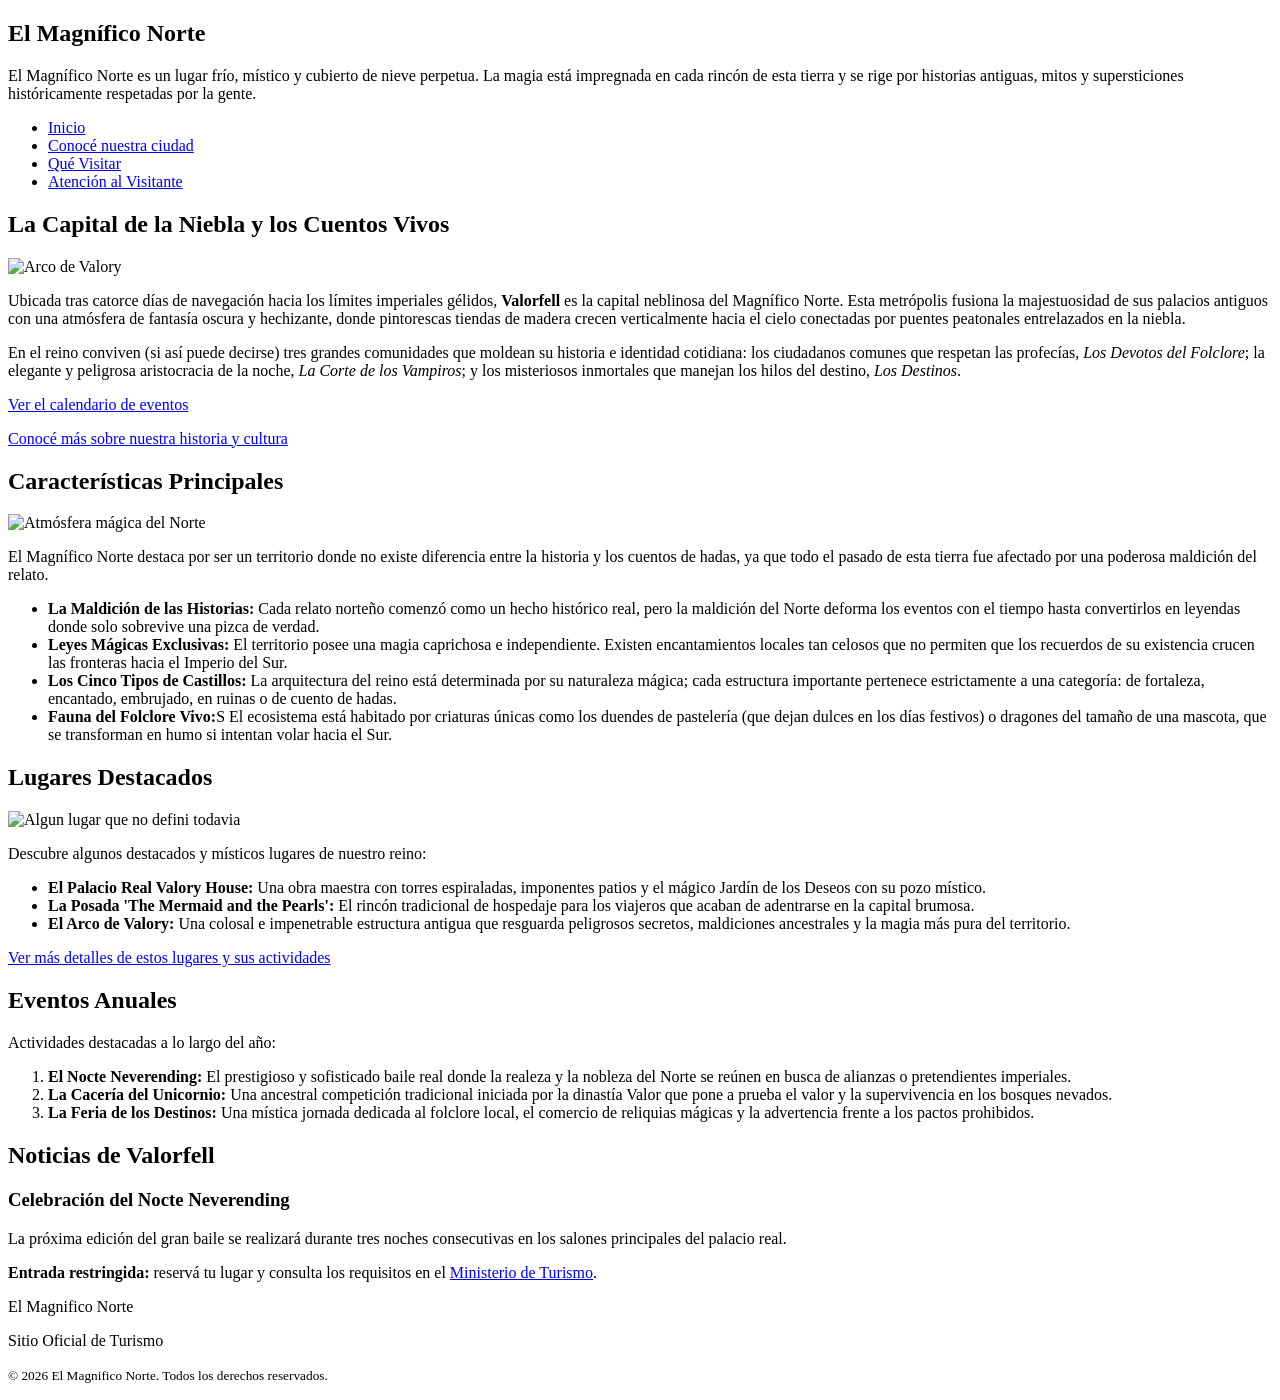
==== index.html @ 6423a3e7 "ciudad avanzado." ====
<!DOCTYPE html>
<html lang="es">
<head>
    <meta charset="UTF-8">
    <meta name="viewport" content="width=device-width, initial-scale=1.0">
    <title>El Magnífico Norte</title>

    <link rel="stylesheet" href="CSS/estilo.css">
</head>
<body>
    <header>    
        <nav class="menu">
        <div class="logo">
            <h1>El Magnífico Norte</h1>
            <p>El Magnífico Norte es un lugar frío, místico y cubierto de nieve perpetua. La magia está impregnada en cada rincón de esta tierra y se rige por historias antiguas, mitos y supersticiones históricamente respetadas por la gente.</p>
        </div>
            <ul class="navegacion">
                <li><a href="index.html">Inicio</a></li>
                <li><a href="ciudad.html">Conocé nuestra ciudad</a></li>
                <li><a href="lugares.html">Qué Visitar</a></li>
                <li><a href="contacto.html">Atención al Visitante</a></li>
            </ul>
        </nav>
    </header>
    <main>

        <section id="presentacion">
            <h2>La Capital de la Niebla y los Cuentos Vivos</h2>
            <img src="https://picsum.photos/350/200" alt="Arco de Valory" width="350">
            <p>Ubicada tras catorce días de navegación hacia los límites imperiales gélidos, <strong>Valorfell</strong> es la capital neblinosa del Magnífico Norte. Esta metrópolis fusiona la majestuosidad de sus palacios antiguos con una atmósfera de fantasía oscura y hechizante, donde pintorescas tiendas de madera crecen verticalmente hacia el cielo conectadas por puentes peatonales entrelazados en la niebla.</p>
            <p>En el reino conviven (si así puede decirse) tres grandes comunidades que moldean su historia e identidad cotidiana: los ciudadanos comunes que respetan las profecías, <em>Los Devotos del Folclore</em>; la elegante y peligrosa aristocracia de la noche, <em>La Corte de los Vampiros</em>; y los misteriosos inmortales que manejan los hilos del destino, <em>Los Destinos</em>.</p>
            <p><a href="#eventos">Ver el calendario de eventos</a></p>
            <p><a href="ciudad.html">Conocé más sobre nuestra historia y cultura</a></p>
        </section>

        <section id="caracteristicas">
            <h2>Características Principales</h2>
            <img src="https://picsum.photos/350/200" alt="Atmósfera mágica del Norte" width="350">
            <p>El Magnífico Norte destaca por ser un territorio donde no existe diferencia entre la historia y los cuentos de hadas, ya que todo el pasado de esta tierra fue afectado por una poderosa maldición del relato.</p>
            <ul>
                <li><strong>La Maldición de las Historias:</strong> Cada relato norteño comenzó como un hecho histórico real, pero la maldición del Norte deforma los eventos con el tiempo hasta convertirlos en leyendas donde solo sobrevive una pizca de verdad.</li>
                <li><strong>Leyes Mágicas Exclusivas:</strong> El territorio posee una magia caprichosa e independiente. Existen encantamientos locales tan celosos que no permiten que los recuerdos de su existencia crucen las fronteras hacia el Imperio del Sur.</li>
                <li><strong>Los Cinco Tipos de Castillos:</strong> La arquitectura del reino está determinada por su naturaleza mágica; cada estructura importante pertenece estrictamente a una categoría: de fortaleza, encantado, embrujado, en ruinas o de cuento de hadas.</li>
                <li><strong>Fauna del Folclore Vivo:</strong>S El ecosistema está habitado por criaturas únicas como los duendes de pastelería (que dejan dulces en los días festivos) o dragones del tamaño de una mascota, que se transforman en humo si intentan volar hacia el Sur.</li>
            </ul>
        </section>

        <section id="lugares">
            <h2>Lugares Destacados</h2>
            <img src="https://picsum.photos/350/200" alt="Algun lugar que no defini todavia" width="350">
            <p>Descubre algunos destacados y místicos lugares de nuestro reino:</p>
            <ul>
                <li><strong>El Palacio Real Valory House:</strong> Una obra maestra con torres espiraladas, imponentes patios y el mágico Jardín de los Deseos con su pozo místico.</li>
                <li><strong>La Posada 'The Mermaid and the Pearls':</strong> El rincón tradicional de hospedaje para los viajeros que acaban de adentrarse en la capital brumosa.</li>
                <li><strong>El Arco de Valory:</strong> Una colosal e impenetrable estructura antigua que resguarda peligrosos secretos, maldiciones ancestrales y la magia más pura del territorio.</li>
            </ul>
            <p><a href="lugares.html">Ver más detalles de estos lugares y sus actividades</a></p>
        </section>
        
        <section id="eventos">
            <h2>Eventos Anuales</h2>
            <p>Actividades destacadas a lo largo del año:</p>
            <ol>
                <li><strong>El Nocte Neverending:</strong> El prestigioso y sofisticado baile real donde la realeza y la nobleza del Norte se reúnen en busca de alianzas o pretendientes imperiales.</li>
                <li><strong>La Cacería del Unicornio:</strong> Una ancestral competición tradicional iniciada por la dinastía Valor que pone a prueba el valor y la supervivencia en los bosques nevados.</li>
                <li><strong>La Feria de los Destinos:</strong> Una mística jornada dedicada al folclore local, el comercio de reliquias mágicas y la advertencia frente a los pactos prohibidos.</li>
            </ol>
        </section>
        <aside id="novedades">
            <h2>Noticias de Valorfell</h2>
            <article>
                <h3>Celebración del Nocte Neverending</h3>
                <p>La próxima edición del gran baile se realizará durante tres noches consecutivas en los salones principales del palacio real.</p>
                <p><strong>Entrada restringida:</strong> reservá tu lugar y consulta los requisitos en el <a href="contacto.html">Ministerio de Turismo</a>.</p>
            </article>
        </aside>
    </main>

<footer class="sitio-footer">
    <div class="footer-content">
        <p class="footer-ciudad">El Magnifico Norte</p>
        <p class="footer-oficial">Sitio Oficial de Turismo</p>
    </div>
    <div class="footer-boton">
        <p><small>&copy; 2026 El Magnifico Norte. Todos los derechos reservados.</small></p>
    </div>
</footer>
</body>
</html>
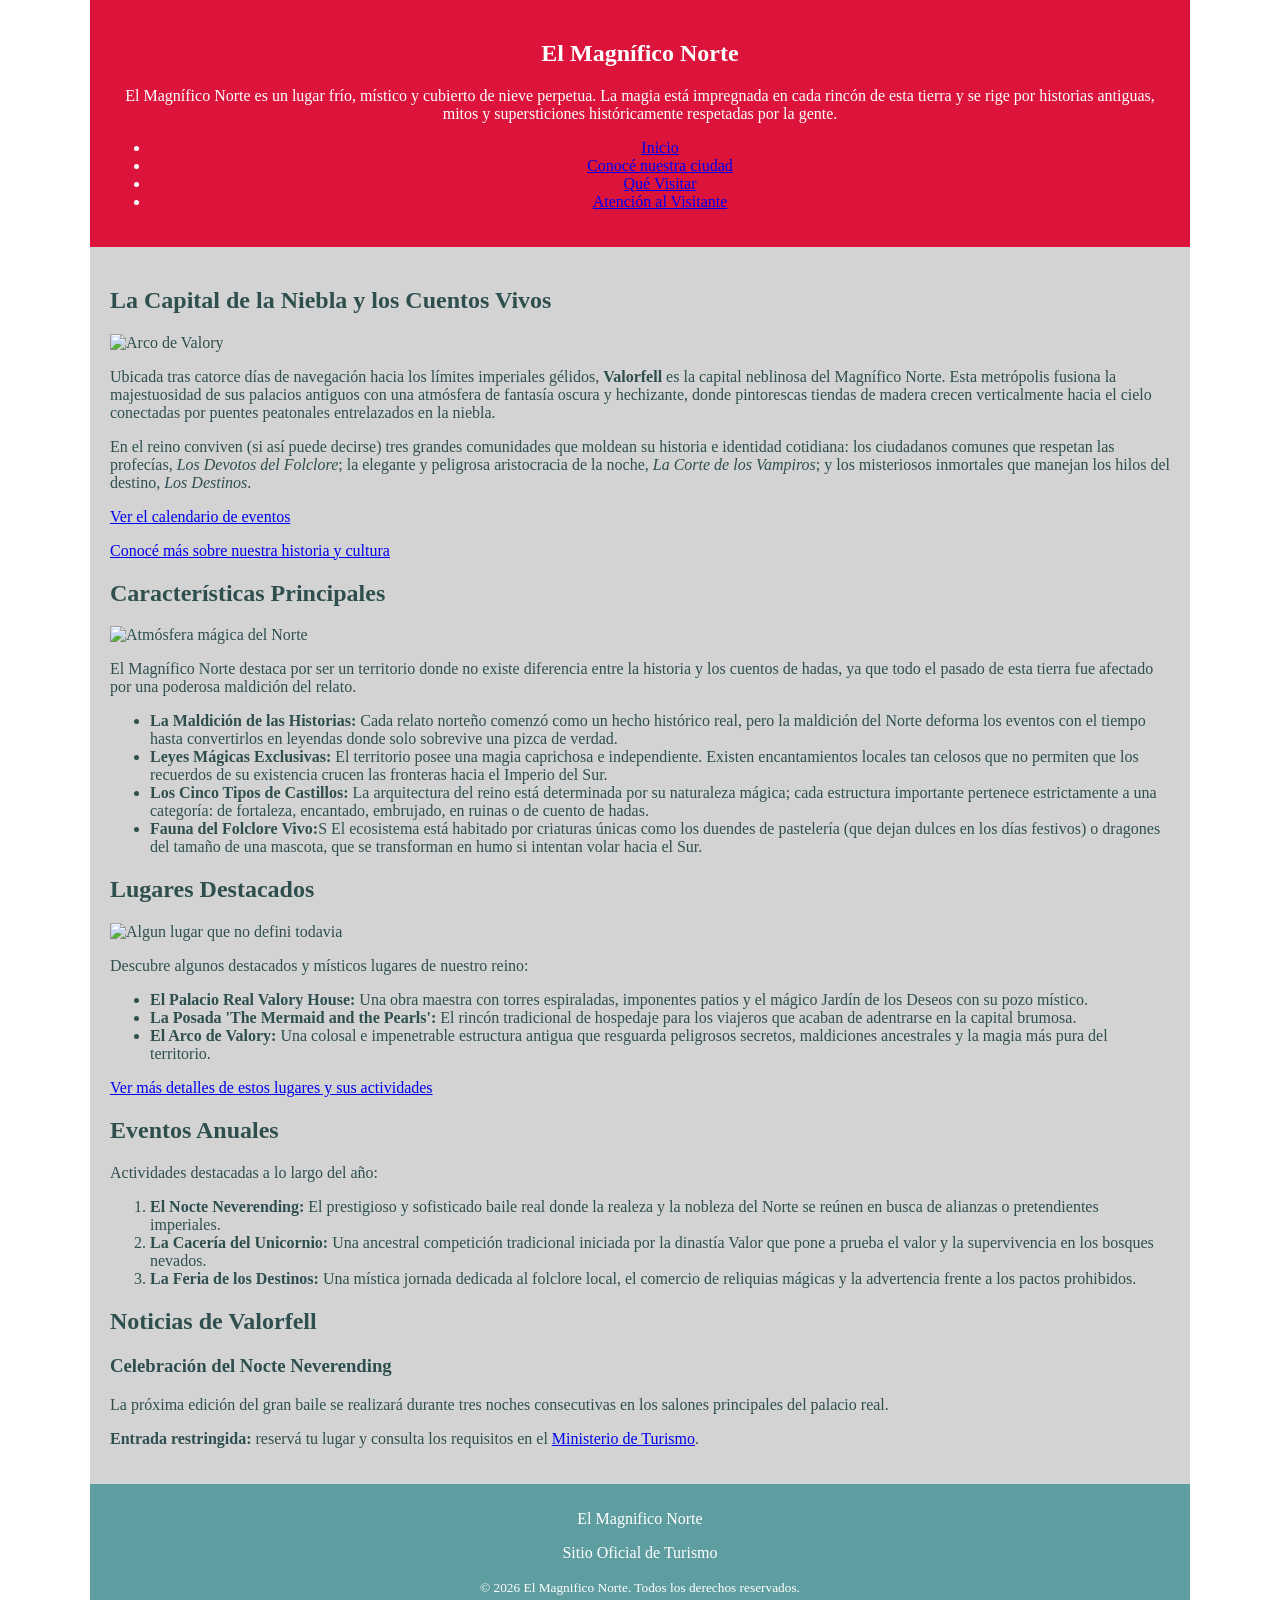
==== commit d79a072f: "avances css." ====
--- a/index.html
+++ b/index.html
@@ -6,6 +6,9 @@
     <title>El Magnífico Norte</title>
 
     <link rel="stylesheet" href="CSS/estilo.css">
+    <link rel="preconnect" href="https://fonts.googleapis.com">
+    <link rel="preconnect" href="https://fonts.gstatic.com" crossorigin>
+    <link href="https://fonts.googleapis.com/css2?family=Libre+Caslon+Condensed:ital,wght@0,400..700;1,400..700&display=swap" rel="stylesheet">
 </head>
 <body>
     <header>    
--- a/CSS/estilo.css
+++ b/CSS/estilo.css
@@ -0,0 +1,34 @@
+:root {
+    --color-primario: crimson;
+    --color-secundario: cadetblue;
+    --color-terciario: darkslategray;
+    --color-fondo: lightgray;
+    --fuente-principal: 'Libre Caslon Condensed', serif;
+}
+
+body {
+    font-family: var(--fuente-principal);
+    font-size: 16px;
+    max-width: 1100px; 
+    margin: 0 auto;
+}
+
+header {
+    background-color: var(--color-primario);
+    color: white;
+    padding: 20px;
+    text-align: center;
+}
+
+main {
+    background-color: var(--color-fondo);
+    color: var(--color-terciario);
+    padding: 20px;
+}
+
+footer {
+    background-color: var(--color-secundario);
+    color: white;
+    padding: 10px;
+    text-align: center;
+}
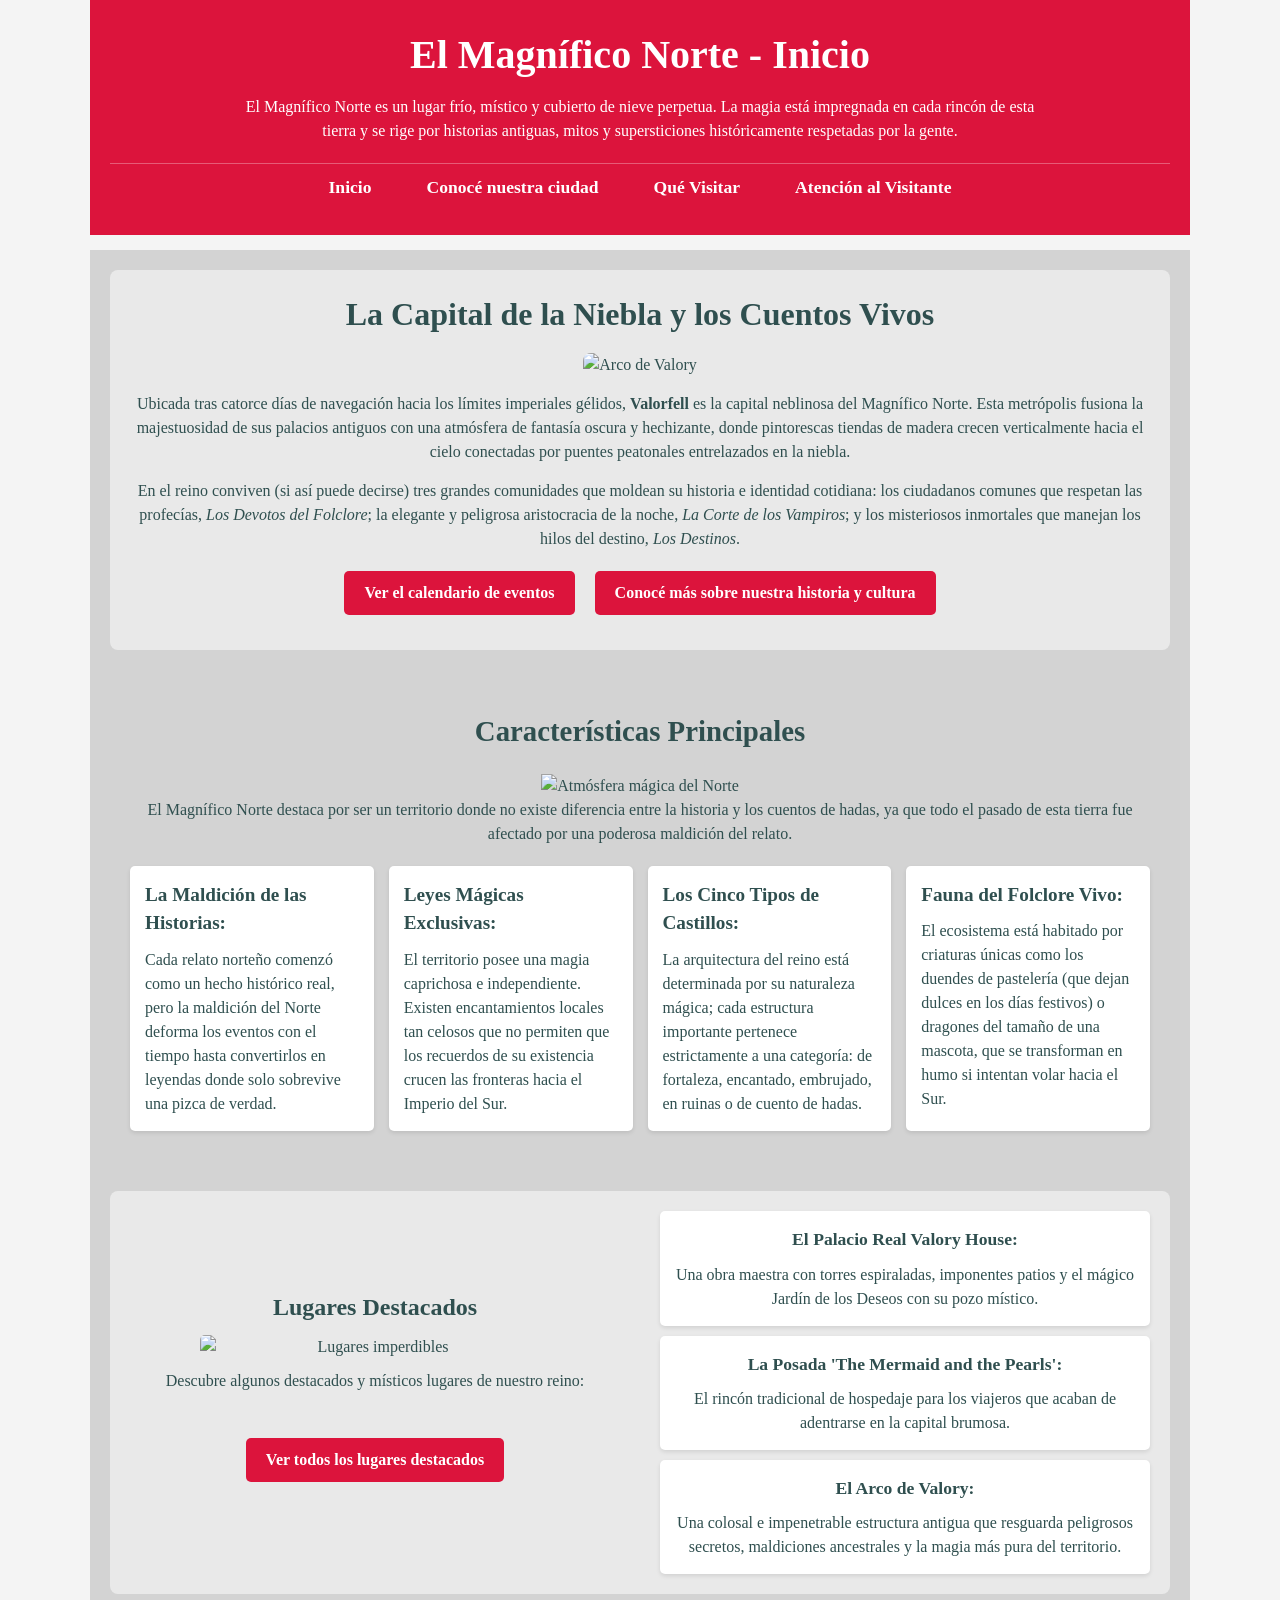
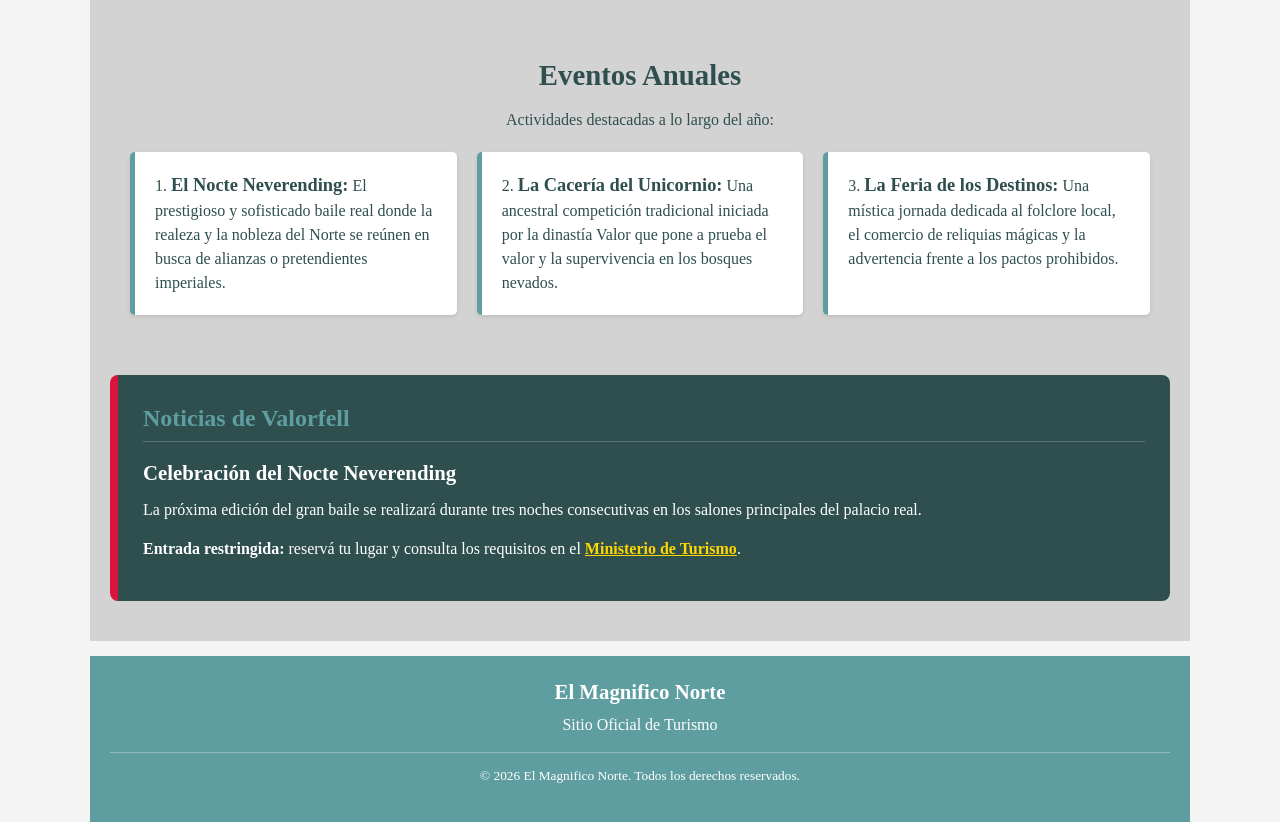
==== commit 72c11003: "css casi completo aparte del pulido del estilos.css como tal, hubo ligeras modificaciones a los html" ====
--- a/index.html
+++ b/index.html
@@ -13,10 +13,10 @@
 <body>
     <header>    
         <nav class="menu">
-        <div class="logo">
-            <h1>El Magnífico Norte</h1>
-            <p>El Magnífico Norte es un lugar frío, místico y cubierto de nieve perpetua. La magia está impregnada en cada rincón de esta tierra y se rige por historias antiguas, mitos y supersticiones históricamente respetadas por la gente.</p>
-        </div>
+            <div class="logo">
+                <h1>El Magnífico Norte - Inicio</h1>
+                <p>El Magnífico Norte es un lugar frío, místico y cubierto de nieve perpetua. La magia está impregnada en cada rincón de esta tierra y se rige por historias antiguas, mitos y supersticiones históricamente respetadas por la gente.</p>
+            </div>
             <ul class="navegacion">
                 <li><a href="index.html">Inicio</a></li>
                 <li><a href="ciudad.html">Conocé nuestra ciudad</a></li>
@@ -26,49 +26,57 @@
         </nav>
     </header>
     <main>
+        <div class="secciones">
+            <section id="presentacion">
+                <h2>La Capital de la Niebla y los Cuentos Vivos</h2>
+                <img src="https://picsum.photos/350/200" alt="Arco de Valory" width="350">
+                <p>Ubicada tras catorce días de navegación hacia los límites imperiales gélidos, <strong>Valorfell</strong> es la capital neblinosa del Magnífico Norte. Esta metrópolis fusiona la majestuosidad de sus palacios antiguos con una atmósfera de fantasía oscura y hechizante, donde pintorescas tiendas de madera crecen verticalmente hacia el cielo conectadas por puentes peatonales entrelazados en la niebla.</p>
+                <p>En el reino conviven (si así puede decirse) tres grandes comunidades que moldean su historia e identidad cotidiana: los ciudadanos comunes que respetan las profecías, <em>Los Devotos del Folclore</em>; la elegante y peligrosa aristocracia de la noche, <em>La Corte de los Vampiros</em>; y los misteriosos inmortales que manejan los hilos del destino, <em>Los Destinos</em>.</p>
+                <div class="botones">
+                    <p><a href="#eventos" class="boton">Ver el calendario de eventos</a></p>
+                    <p><a href="ciudad.html" class="boton">Conocé más sobre nuestra historia y cultura</a></p>
+                </div>
+            </section>
 
-        <section id="presentacion">
-            <h2>La Capital de la Niebla y los Cuentos Vivos</h2>
-            <img src="https://picsum.photos/350/200" alt="Arco de Valory" width="350">
-            <p>Ubicada tras catorce días de navegación hacia los límites imperiales gélidos, <strong>Valorfell</strong> es la capital neblinosa del Magnífico Norte. Esta metrópolis fusiona la majestuosidad de sus palacios antiguos con una atmósfera de fantasía oscura y hechizante, donde pintorescas tiendas de madera crecen verticalmente hacia el cielo conectadas por puentes peatonales entrelazados en la niebla.</p>
-            <p>En el reino conviven (si así puede decirse) tres grandes comunidades que moldean su historia e identidad cotidiana: los ciudadanos comunes que respetan las profecías, <em>Los Devotos del Folclore</em>; la elegante y peligrosa aristocracia de la noche, <em>La Corte de los Vampiros</em>; y los misteriosos inmortales que manejan los hilos del destino, <em>Los Destinos</em>.</p>
-            <p><a href="#eventos">Ver el calendario de eventos</a></p>
-            <p><a href="ciudad.html">Conocé más sobre nuestra historia y cultura</a></p>
-        </section>
+            <section id="caracteristicas">
+                <h2>Características Principales</h2>
+                <img src="https://picsum.photos/350/200" alt="Atmósfera mágica del Norte" width="350">
+                <p>El Magnífico Norte destaca por ser un territorio donde no existe diferencia entre la historia y los cuentos de hadas, ya que todo el pasado de esta tierra fue afectado por una poderosa maldición del relato.</p>
+                <ul class="caracteristicas-lista">
+                    <li><strong>La Maldición de las Historias:</strong> Cada relato norteño comenzó como un hecho histórico real, pero la maldición del Norte deforma los eventos con el tiempo hasta convertirlos en leyendas donde solo sobrevive una pizca de verdad.</li>
+                    <li><strong>Leyes Mágicas Exclusivas:</strong> El territorio posee una magia caprichosa e independiente. Existen encantamientos locales tan celosos que no permiten que los recuerdos de su existencia crucen las fronteras hacia el Imperio del Sur.</li>
+                    <li><strong>Los Cinco Tipos de Castillos:</strong> La arquitectura del reino está determinada por su naturaleza mágica; cada estructura importante pertenece estrictamente a una categoría: de fortaleza, encantado, embrujado, en ruinas o de cuento de hadas.</li>
+                    <li><strong>Fauna del Folclore Vivo:</strong> El ecosistema está habitado por criaturas únicas como los duendes de pastelería (que dejan dulces en los días festivos) o dragones del tamaño de una mascota, que se transforman en humo si intentan volar hacia el Sur.</li>
+                </ul>
+            </section>
 
-        <section id="caracteristicas">
-            <h2>Características Principales</h2>
-            <img src="https://picsum.photos/350/200" alt="Atmósfera mágica del Norte" width="350">
-            <p>El Magnífico Norte destaca por ser un territorio donde no existe diferencia entre la historia y los cuentos de hadas, ya que todo el pasado de esta tierra fue afectado por una poderosa maldición del relato.</p>
-            <ul>
-                <li><strong>La Maldición de las Historias:</strong> Cada relato norteño comenzó como un hecho histórico real, pero la maldición del Norte deforma los eventos con el tiempo hasta convertirlos en leyendas donde solo sobrevive una pizca de verdad.</li>
-                <li><strong>Leyes Mágicas Exclusivas:</strong> El territorio posee una magia caprichosa e independiente. Existen encantamientos locales tan celosos que no permiten que los recuerdos de su existencia crucen las fronteras hacia el Imperio del Sur.</li>
-                <li><strong>Los Cinco Tipos de Castillos:</strong> La arquitectura del reino está determinada por su naturaleza mágica; cada estructura importante pertenece estrictamente a una categoría: de fortaleza, encantado, embrujado, en ruinas o de cuento de hadas.</li>
-                <li><strong>Fauna del Folclore Vivo:</strong>S El ecosistema está habitado por criaturas únicas como los duendes de pastelería (que dejan dulces en los días festivos) o dragones del tamaño de una mascota, que se transforman en humo si intentan volar hacia el Sur.</li>
-            </ul>
-        </section>
+            <section id="lugares">
+                <div class="lugares-info">
+                    <h2>Lugares Destacados</h2>
+                    <img src="https://picsum.photos/350/200" alt="Lugares imperdibles" width="350">
+                    <p>Descubre algunos destacados y místicos lugares de nuestro reino:</p>
+                    <div class="botones">
+                        <p><a href="lugares.html" class="boton">Ver todos los lugares destacados</a></p>
+                    </div>
+                </div>
+                <ul class="lugares-lista">
+                    <li><strong>El Palacio Real Valory House:</strong> Una obra maestra con torres espiraladas, imponentes patios y el mágico Jardín de los Deseos con su pozo místico.</li>
+                    <li><strong>La Posada 'The Mermaid and the Pearls':</strong> El rincón tradicional de hospedaje para los viajeros que acaban de adentrarse en la capital brumosa.</li>
+                    <li><strong>El Arco de Valory:</strong> Una colosal e impenetrable estructura antigua que resguarda peligrosos secretos, maldiciones ancestrales y la magia más pura del territorio.</li>
+                </ul>
+            </section>
+            
+            <section id="eventos">
+                <h2>Eventos Anuales</h2>
+                <p>Actividades destacadas a lo largo del año:</p>
+                <ol>
+                    <li><strong>El Nocte Neverending:</strong> El prestigioso y sofisticado baile real donde la realeza y la nobleza del Norte se reúnen en busca de alianzas o pretendientes imperiales.</li>
+                    <li><strong>La Cacería del Unicornio:</strong> Una ancestral competición tradicional iniciada por la dinastía Valor que pone a prueba el valor y la supervivencia en los bosques nevados.</li>
+                    <li><strong>La Feria de los Destinos:</strong> Una mística jornada dedicada al folclore local, el comercio de reliquias mágicas y la advertencia frente a los pactos prohibidos.</li>
+                </ol>
+            </section>
+        </div>
 
-        <section id="lugares">
-            <h2>Lugares Destacados</h2>
-            <img src="https://picsum.photos/350/200" alt="Algun lugar que no defini todavia" width="350">
-            <p>Descubre algunos destacados y místicos lugares de nuestro reino:</p>
-            <ul>
-                <li><strong>El Palacio Real Valory House:</strong> Una obra maestra con torres espiraladas, imponentes patios y el mágico Jardín de los Deseos con su pozo místico.</li>
-                <li><strong>La Posada 'The Mermaid and the Pearls':</strong> El rincón tradicional de hospedaje para los viajeros que acaban de adentrarse en la capital brumosa.</li>
-                <li><strong>El Arco de Valory:</strong> Una colosal e impenetrable estructura antigua que resguarda peligrosos secretos, maldiciones ancestrales y la magia más pura del territorio.</li>
-            </ul>
-            <p><a href="lugares.html">Ver más detalles de estos lugares y sus actividades</a></p>
-        </section>
-        
-        <section id="eventos">
-            <h2>Eventos Anuales</h2>
-            <p>Actividades destacadas a lo largo del año:</p>
-            <ol>
-                <li><strong>El Nocte Neverending:</strong> El prestigioso y sofisticado baile real donde la realeza y la nobleza del Norte se reúnen en busca de alianzas o pretendientes imperiales.</li>
-                <li><strong>La Cacería del Unicornio:</strong> Una ancestral competición tradicional iniciada por la dinastía Valor que pone a prueba el valor y la supervivencia en los bosques nevados.</li>
-                <li><strong>La Feria de los Destinos:</strong> Una mística jornada dedicada al folclore local, el comercio de reliquias mágicas y la advertencia frente a los pactos prohibidos.</li>
-            </ol>
-        </section>
         <aside id="novedades">
             <h2>Noticias de Valorfell</h2>
             <article>
@@ -79,14 +87,14 @@
         </aside>
     </main>
 
-<footer class="sitio-footer">
-    <div class="footer-content">
-        <p class="footer-ciudad">El Magnifico Norte</p>
-        <p class="footer-oficial">Sitio Oficial de Turismo</p>
-    </div>
-    <div class="footer-boton">
-        <p><small>&copy; 2026 El Magnifico Norte. Todos los derechos reservados.</small></p>
-    </div>
-</footer>
+    <footer class="sitio-footer">
+        <div class="footer-content">
+            <p class="footer-ciudad">El Magnifico Norte</p>
+            <p class="footer-oficial">Sitio Oficial de Turismo</p>
+        </div>
+        <div class="footer-boton">
+            <p><small>&copy; 2026 El Magnifico Norte. Todos los derechos reservados.</small></p>
+        </div>
+    </footer>
 </body>
 </html>
--- a/CSS/estilo.css
+++ b/CSS/estilo.css
@@ -1,4 +1,12 @@
-:root {
+/*selector universal*/
+* {
+    box-sizing: border-box;
+    margin: 0;
+    padding: 0;
+}
+
+/*Variables basicas*/
+:root { 
     --color-primario: crimson;
     --color-secundario: cadetblue;
     --color-terciario: darkslategray;
@@ -6,29 +14,339 @@
     --fuente-principal: 'Libre Caslon Condensed', serif;
 }
 
+/*css generico para todo el body*/
 body {
     font-family: var(--fuente-principal);
     font-size: 16px;
     max-width: 1100px; 
     margin: 0 auto;
-}
-
+    line-height: 1.5;
+    background-color: #f4f4f4;
+}
+
+/*css generico para los párrafos y secciones*/
+p {
+    margin-bottom: 15px;
+}
+
+section {
+    margin-bottom: 40px;
+    padding: 20px;
+}
+
+/*css para el encabezado y lo del loguito*/
 header {
     background-color: var(--color-primario);
     color: white;
-    padding: 20px;
-    text-align: center;
-}
-
+    padding: 25px 20px;
+    margin-bottom: 15px;
+    text-align: center;
+}
+
+.logo h1 {
+    font-size: 2.5em;
+    margin-bottom: 10px;
+}
+
+.logo p {
+    max-width: 800px;
+    margin: 0 auto 20px auto;
+}
+
+/*css para la navegacion*/
+nav ul.navegacion {
+    list-style: none;
+    display: flex;
+    justify-content: center;
+    gap: 25px;
+    padding: 10px 0;
+    border-top: 1px solid rgba(255, 255, 255, 0.3);
+}
+
+nav a {
+    text-decoration: none;
+    color: white;
+    font-weight: bold;
+    font-size: 1.1em;
+    padding: 8px 15px;
+    border-radius: 5px;
+    transition: background-color 0.3s, color 0.3s;
+}
+
+nav a:hover {
+    background-color: white;
+    color: var(--color-primario);
+}
+
+/*css para el contenido principal*/
 main {
     background-color: var(--color-fondo);
     color: var(--color-terciario);
     padding: 20px;
 }
 
+/* Para los botones */
+.botones {
+    display: flex;
+    justify-content: center;
+    gap: 20px;
+    margin-top: 20px;
+}
+
+.boton {
+    display: inline-block;
+    background-color: var(--color-primario);
+    color: white;
+    padding: 10px 20px;
+    border-radius: 5px;
+    text-decoration: none;
+    font-weight: bold;
+    transition: background-color 0.3s;
+}
+
+.boton:hover {
+    background-color: darkred;
+}
+
+/*css presentacion e historia*/
+#presentacion, #historia {
+    text-align: center;
+    background-color: rgba(255, 255, 255, 0.5);
+    border-radius: 8px;
+}
+
+#presentacion h2, #historia h2 {
+    font-size: 2em;
+    margin-bottom: 15px;
+}
+
+#presentacion img {
+    border-radius: 8px;
+    margin-bottom: 15px;
+    max-width: 100%;
+    height: auto;
+}
+
+/*css caracteristicas y artículos internos */
+#caracteristicas, #barrios, #comunidad {
+    text-align: center;
+}
+
+#caracteristicas h2, #barrios h2, #comunidad h2 {
+    font-size: 1.8em;
+    margin-bottom: 20px;
+}
+
+#caracteristicas article, #barrios article, #comunidad article, .lugar {
+    background-color: white;
+    padding: 20px;
+    margin-bottom: 20px;
+    border-radius: 8px;
+    box-shadow: 0 2px 4px rgba(0, 0, 0, 0.1);
+    text-align: left;
+}
+
+#caracteristicas article img, #barrios article img, .lugar img {
+    border-radius: 5px;
+    margin-bottom: 15px;
+    max-width: 100%;
+    height: auto;
+    display: block;
+    margin-left: auto;
+    margin-right: auto;
+}
+
+.caracteristicas-lista {
+    list-style: none;
+    padding: 0;
+    display: grid;
+    grid-template-columns: repeat(auto-fit, minmax(220px, 1fr));
+    gap: 15px;
+    margin-top: 20px;
+    text-align: left;
+}
+
+.caracteristicas-lista li {
+    background-color: white;
+    padding: 15px;
+    border-radius: 5px;
+    box-shadow: 0 2px 4px rgba(0, 0, 0, 0.1);
+}
+
+.caracteristicas-lista li strong {
+    display: block;
+    margin-bottom: 10px;
+    color: var(--color-terciario);
+    font-size: 1.2em;
+}
+
+/*css lugares*/
+#lugares {
+    text-align: center;
+    align-items: center;
+    display: grid;
+    grid-template-columns: 1fr 1fr;
+    gap: 40px;
+    background-color: rgba(255, 255, 255, 0.5);
+    border-radius: 8px;
+}
+
+.lugares-info {
+    display: flex;
+    flex-direction: column;
+    gap: 10px;
+    align-items: center;
+}
+
+.lugares-info img {
+    max-width: 100%;
+    height: auto;
+    border-radius: 5px;
+}
+
+.lugares-lista {
+    list-style: none;
+    padding: 0;
+    display: flex;
+    flex-direction: column;
+    gap: 10px;
+}
+
+.lugares-lista li {
+    background-color: white;
+    padding: 15px;
+    border-radius: 5px;
+    box-shadow: 0 2px 4px rgba(0, 0, 0, 0.1);
+}
+
+.lugares-lista li strong {
+    display: block;
+    margin-bottom: 10px;
+    color: var(--color-terciario);
+    font-size: 1.1em;
+}
+
+/*css eventos*/
+#eventos {
+    text-align: center;
+}
+
+#eventos h2 {
+    font-size: 1.8em;
+    margin-bottom: 10px;
+}
+
+#eventos ol {
+    list-style-position: inside;
+    display: grid;
+    grid-template-columns: repeat(auto-fit, minmax(280px, 1fr));
+    gap: 20px;
+    margin-top: 20px;
+    text-align: left;
+}
+
+#eventos ol li {
+    background-color: white;
+    padding: 20px;
+    border-left: 5px solid var(--color-secundario);
+    border-radius: 5px;
+    box-shadow: 0 2px 4px rgba(0, 0, 0, 0.1);
+}
+
+#eventos ol li strong {
+    color: var(--color-terciario);
+    font-size: 1.15em;
+}
+
+/*css pasa los dl (se usan en ciudad)*/
+#datos-clave {
+    background-color: white;
+    padding: 20px;
+    border-radius: 8px;
+    box-shadow: 0 2px 4px rgba(0, 0, 0, 0.1);
+    margin-bottom: 40px;
+}
+
+#datos-clave dl {
+    display: grid;
+    grid-template-columns: max-content 1fr;
+    gap: 10px 20px;
+}
+
+#datos-clave dt {
+    font-weight: bold;
+    color: var(--color-primario);
+}
+
+#datos-clave dd {
+    margin: 0;
+}
+
+/*css para costumbres*/
+#costumbres ul {
+    background-color: white;
+    padding: 20px 40px;
+    border-radius: 8px;
+    box-shadow: 0 2px 4px rgba(0, 0, 0, 0.1);
+    text-align: left;
+}
+
+#costumbres li {
+    margin-bottom: 10px;
+}
+
+/*css para el aside de novedades*/
+#novedades {
+    background-color: var(--color-terciario);
+    color: white;
+    padding: 25px;
+    margin: 20px 0;
+    border-radius: 8px;
+    border-left: 8px solid var(--color-primario);
+}
+
+#novedades h2 {
+    color: var(--color-secundario);
+    margin-bottom: 15px;
+    border-bottom: 1px solid rgba(255, 255, 255, 0.2);
+    padding-bottom: 5px;
+}
+
+#novedades article h3 {
+    margin-bottom: 10px;
+    font-size: 1.3em;
+}
+
+#novedades a {
+    color: #ffd700;
+    font-weight: bold;
+    text-decoration: underline;
+}
+
+#novedades a:hover {
+    color: white;
+}
+
+/*css para el formulario y mapa de contacto*/
+/*tdv no lo hice*/
+
+/*css para el pie de página*/
 footer {
     background-color: var(--color-secundario);
     color: white;
-    padding: 10px;
-    text-align: center;
+    padding: 20px;
+    margin-top: 15px;
+    text-align: center;
+}
+
+.footer-ciudad {
+    font-size: 1.3em;
+    font-weight: bold;
+    margin-bottom: 5px;
+}
+
+.footer-boton {
+    margin-top: 10px;
+    padding-top: 10px;
+    border-top: 1px solid rgba(255, 255, 255, 0.3);
 }
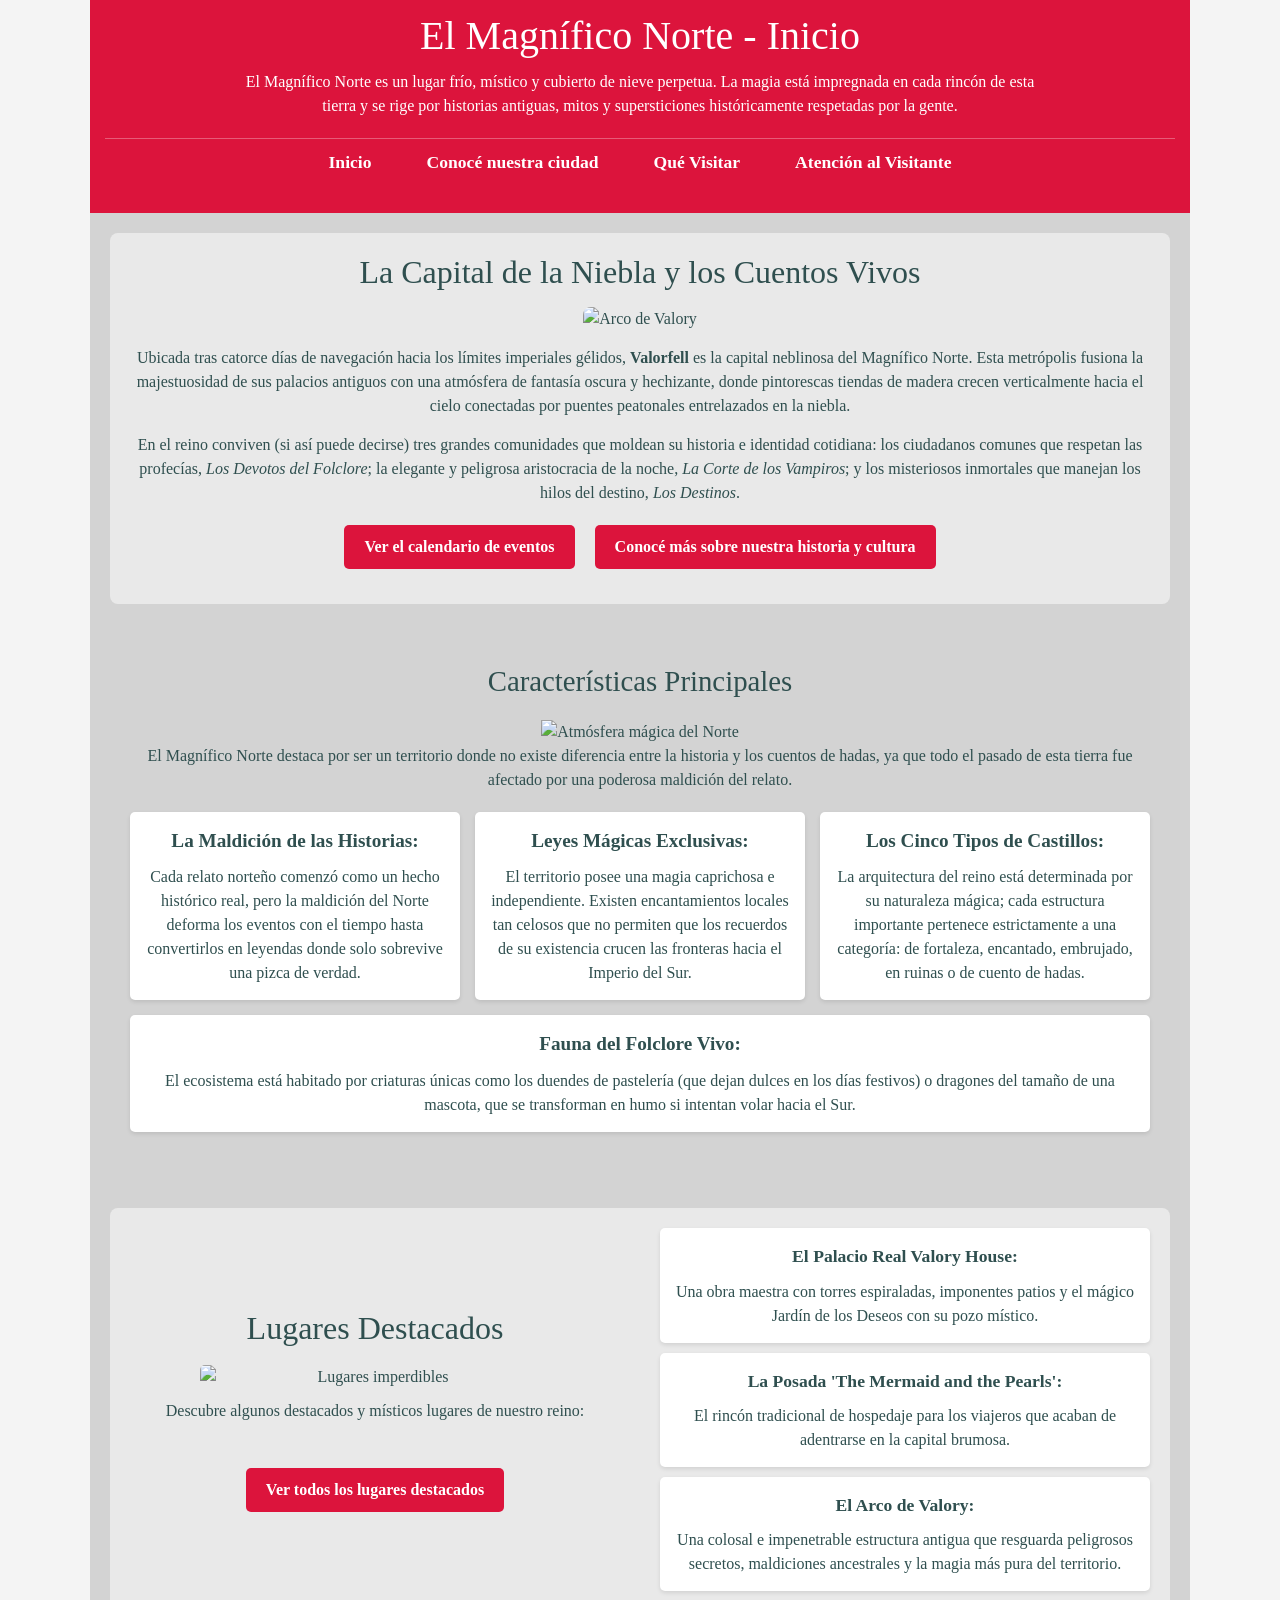
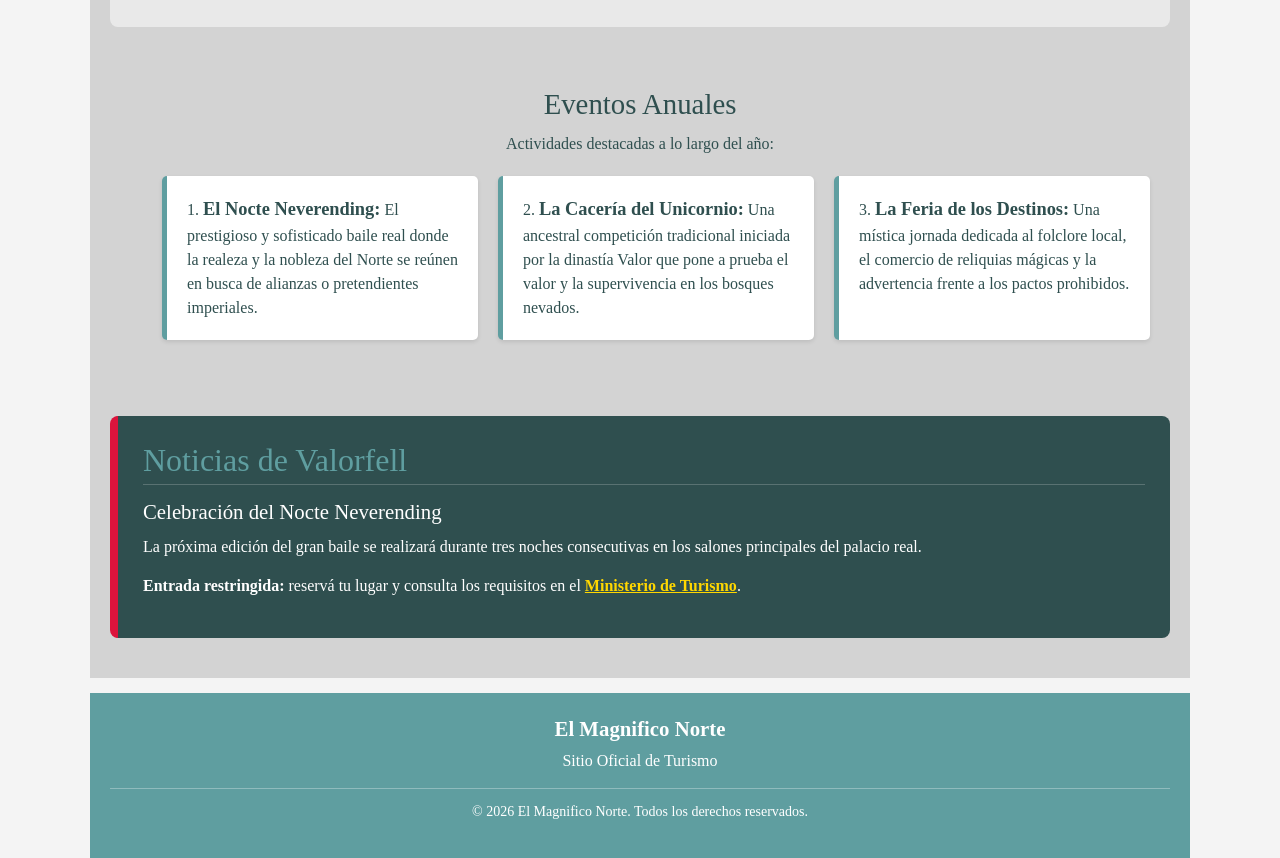
==== commit 161ae22e: "conexion con bootstrap y modificacion del css avanzado" ====
--- a/index.html
+++ b/index.html
@@ -5,6 +5,7 @@
     <meta name="viewport" content="width=device-width, initial-scale=1.0">
     <title>El Magnífico Norte</title>
 
+    <link href="https://cdn.jsdelivr.net/npm/bootstrap@5.3.3/dist/css/bootstrap.min.css" rel="stylesheet">
     <link rel="stylesheet" href="CSS/estilo.css">
     <link rel="preconnect" href="https://fonts.googleapis.com">
     <link rel="preconnect" href="https://fonts.gstatic.com" crossorigin>
--- a/CSS/estilo.css
+++ b/CSS/estilo.css
@@ -38,9 +38,11 @@
 header {
     background-color: var(--color-primario);
     color: white;
-    padding: 25px 20px;
-    margin-bottom: 15px;
-    text-align: center;
+    padding: 12px 15px;
+    text-align: center;
+    position: sticky;
+    top: 0;
+    z-index: 1000;
 }
 
 .logo h1 {
@@ -159,11 +161,10 @@
 .caracteristicas-lista {
     list-style: none;
     padding: 0;
-    display: grid;
-    grid-template-columns: repeat(auto-fit, minmax(220px, 1fr));
+    display: flex;
+    flex-wrap: wrap;
     gap: 15px;
     margin-top: 20px;
-    text-align: left;
 }
 
 .caracteristicas-lista li {
@@ -171,6 +172,7 @@
     padding: 15px;
     border-radius: 5px;
     box-shadow: 0 2px 4px rgba(0, 0, 0, 0.1);
+    flex: 1 1 250px;
 }
 
 .caracteristicas-lista li strong {
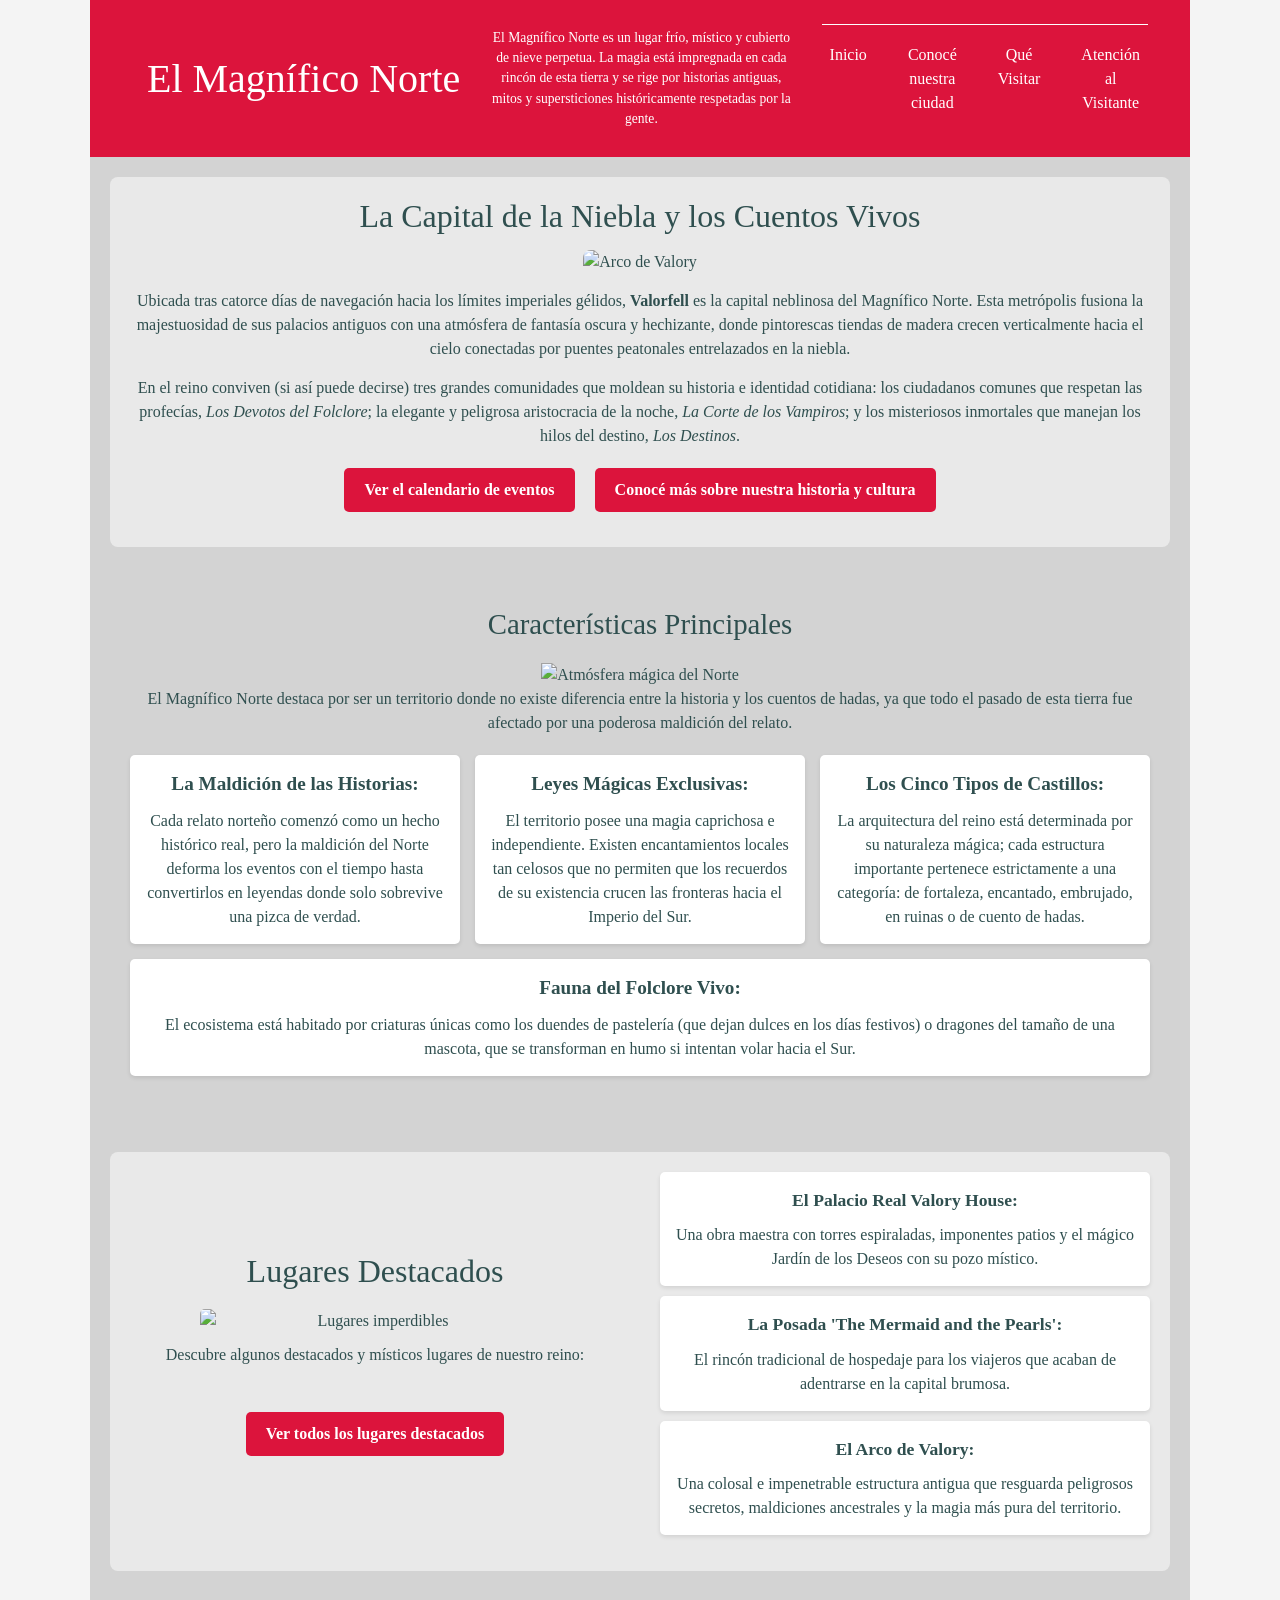
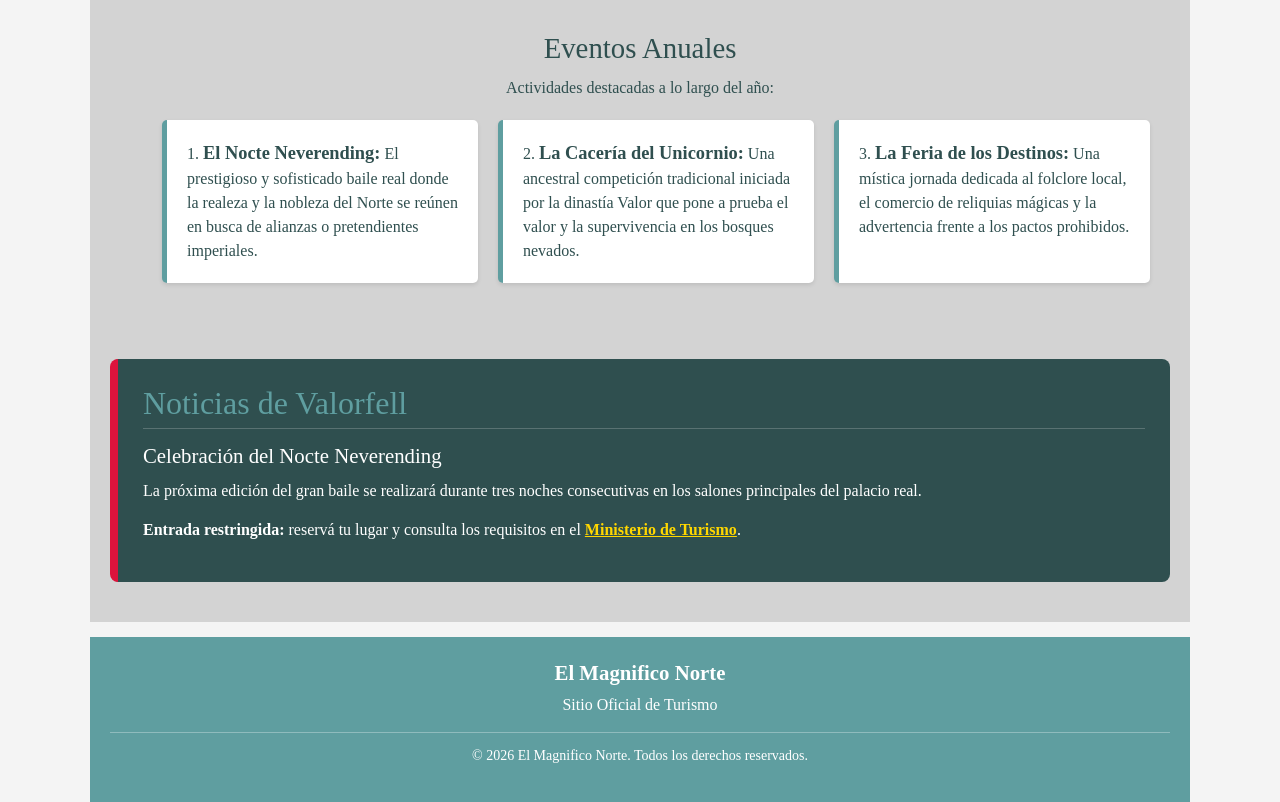
==== commit 24c9aa0e: "navbar agregada y modificaciones en el css para acompañar los cambios." ====
--- a/index.html
+++ b/index.html
@@ -13,6 +13,7 @@
 </head>
 <body>
     <header>    
+        <!--
         <nav class="menu">
             <div class="logo">
                 <h1>El Magnífico Norte - Inicio</h1>
@@ -24,6 +25,34 @@
                 <li><a href="lugares.html">Qué Visitar</a></li>
                 <li><a href="contacto.html">Atención al Visitante</a></li>
             </ul>
+        </nav>
+        -->
+
+        <!-- menu con bootstrap -->
+        <nav class="navbar navbar-expand-md navbar-dark">
+            <div class="container-fluid"> <!-- contenedor flexible que ocupa el 100% del ancho disponible en pantalla-->
+                <a class="navbar-brand" href="index.html">
+                    <h1>El Magnífico Norte</h1>
+                </a>
+                <!-- parrafo descriptivo,  -->
+                <p class="descripcion-header">El Magnífico Norte es un lugar frío, místico y cubierto de nieve perpetua. La magia está impregnada en cada rincón de esta tierra y se rige por historias antiguas, mitos y supersticiones históricamente respetadas por la gente.</p>
+                
+                <!-- menu de navegacion-->
+                <ul class="navbar-nav navegacion ms-auto">
+                    <li class="nav-item">
+                        <a class="nav-link" href="index.html">Inicio</a>
+                    </li>
+                    <li class="nav-item">
+                        <a class="nav-link" href="ciudad.html">Conocé nuestra ciudad</a>
+                    </li>
+                    <li class="nav-item">
+                        <a class="nav-link" href="lugares.html">Qué Visitar</a>
+                    </li>
+                    <li class="nav-item">
+                        <a class="nav-link" href="contacto.html">Atención al Visitante</a>
+                    </li>
+                </ul>
+            </div>
         </nav>
     </header>
     <main>
--- a/CSS/estilo.css
+++ b/CSS/estilo.css
@@ -5,7 +5,7 @@
     padding: 0;
 }
 
-/*Variables basicas*/
+/*variables basicas*/
 :root { 
     --color-primario: crimson;
     --color-secundario: cadetblue;
@@ -34,8 +34,8 @@
     padding: 20px;
 }
 
-/*css para el encabezado y lo del loguito*/
-header {
+/*css para el header y navbar (contenedores principales)*/
+header, .navbar {
     background-color: var(--color-primario);
     color: white;
     padding: 12px 15px;
@@ -45,14 +45,17 @@
     z-index: 1000;
 }
 
-.logo h1 {
-    font-size: 2.5em;
-    margin-bottom: 10px;
-}
-
-.logo p {
-    max-width: 800px;
-    margin: 0 auto 20px auto;
+/*css para la marca/logo*/
+.navbar-brand h1{
+    font-size: 2.5rem;
+    margin: 0px;
+}
+
+/*css para la descripcion del header*/
+.descripcion-header {
+    font-size: 0.85rem;
+    max-width: 350px;
+    margin: 0 30px 0 auto;
 }
 
 /*css para la navegacion*/
@@ -62,12 +65,13 @@
     justify-content: center;
     gap: 25px;
     padding: 10px 0;
-    border-top: 1px solid rgba(255, 255, 255, 0.3);
-}
-
+    border-top: 1px solid white;
+}
+
+/**/
 nav a {
     text-decoration: none;
-    color: white;
+    color: white !important;
     font-weight: bold;
     font-size: 1.1em;
     padding: 8px 15px;
@@ -76,9 +80,10 @@
 }
 
 nav a:hover {
-    background-color: white;
+    background-color: darkred;
     color: var(--color-primario);
 }
+
 
 /*css para el contenido principal*/
 main {
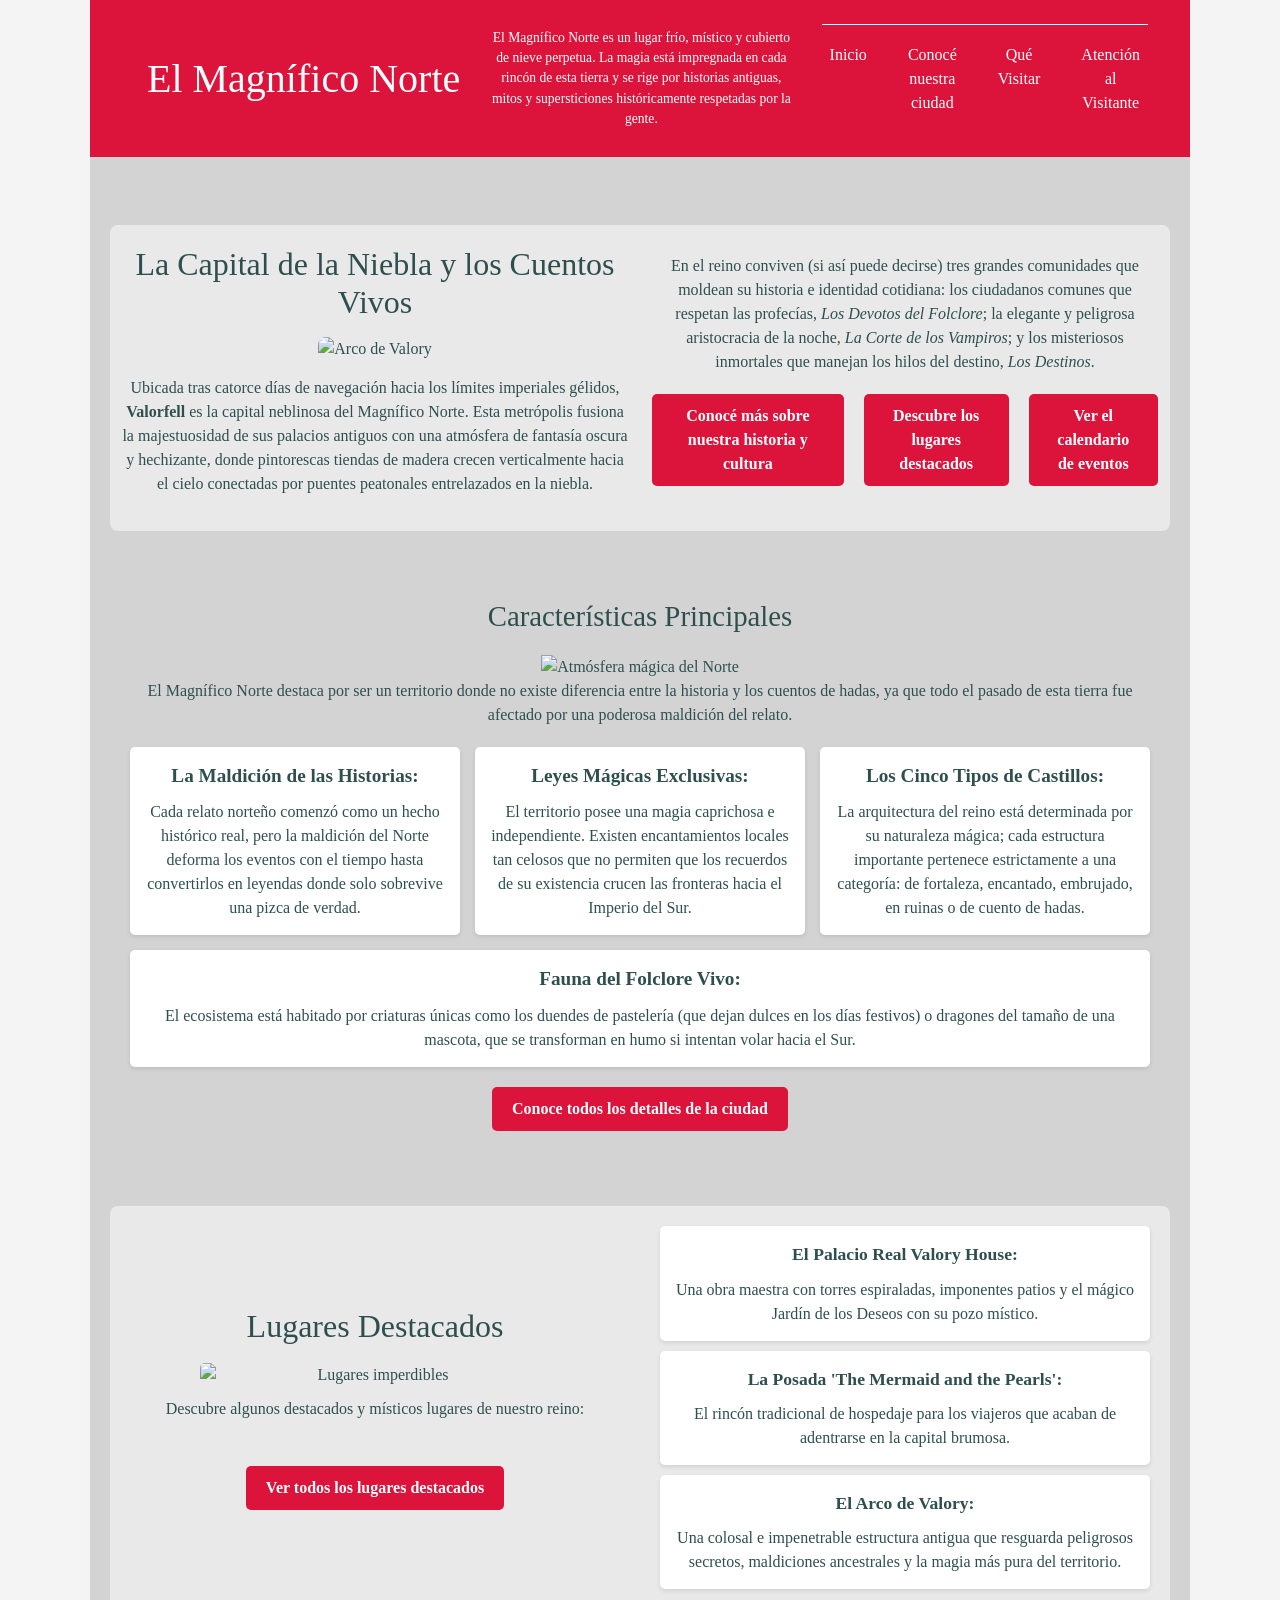
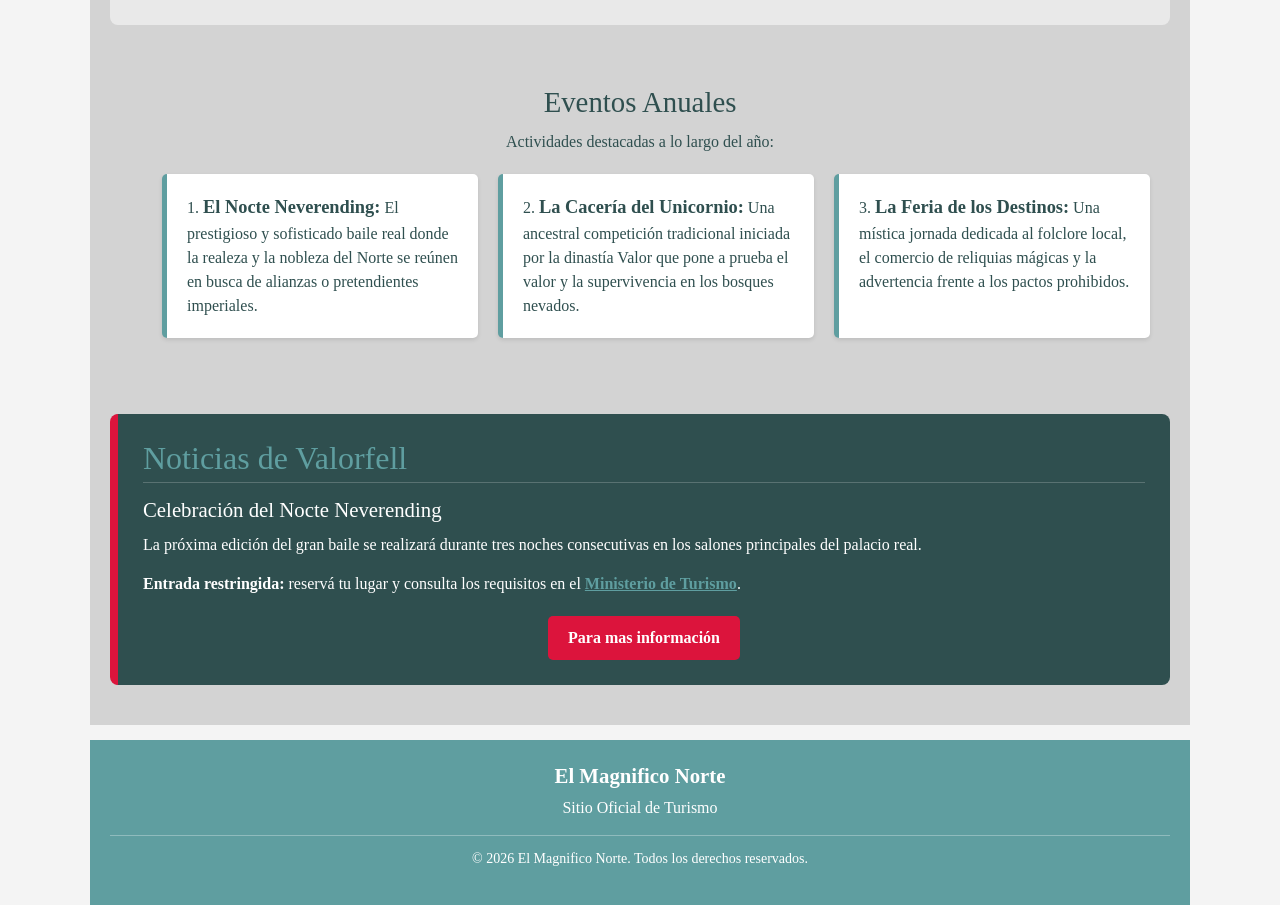
==== commit 09f2f592: "agregado de la grilla de contenido y modificaciones en la estructura del index.html habia cosas que " ====
--- a/index.html
+++ b/index.html
@@ -57,17 +57,42 @@
     </header>
     <main>
         <div class="secciones">
+            <!--
             <section id="presentacion">
                 <h2>La Capital de la Niebla y los Cuentos Vivos</h2>
                 <img src="https://picsum.photos/350/200" alt="Arco de Valory" width="350">
                 <p>Ubicada tras catorce días de navegación hacia los límites imperiales gélidos, <strong>Valorfell</strong> es la capital neblinosa del Magnífico Norte. Esta metrópolis fusiona la majestuosidad de sus palacios antiguos con una atmósfera de fantasía oscura y hechizante, donde pintorescas tiendas de madera crecen verticalmente hacia el cielo conectadas por puentes peatonales entrelazados en la niebla.</p>
                 <p>En el reino conviven (si así puede decirse) tres grandes comunidades que moldean su historia e identidad cotidiana: los ciudadanos comunes que respetan las profecías, <em>Los Devotos del Folclore</em>; la elegante y peligrosa aristocracia de la noche, <em>La Corte de los Vampiros</em>; y los misteriosos inmortales que manejan los hilos del destino, <em>Los Destinos</em>.</p>
                 <div class="botones">
+                    <p><a href="#caracteristicas" class="boton">Conocé más sobre nuestra historia y cultura</a></p>
+                    <p><a href="#lugares" class="boton">Descubre los lugares destacados</a></p>
                     <p><a href="#eventos" class="boton">Ver el calendario de eventos</a></p>
-                    <p><a href="ciudad.html" class="boton">Conocé más sobre nuestra historia y cultura</a></p>
+                </div>
+            </section>
+            -->
+
+            <!-- presentacion con grilla de bootstrap-->
+            <section id="presentacion" class="container my-5"> <!--margen vertical de 5 unidades(el maximo)-->
+                <div class="row g-4 align-items-center"> <!--fila horizontal con sistema gutter (gap) con items alineados en el centro-->
+                    <div class="col-12 col-md-6"> <!--en pantallas chicas, ocupa toda la fila, en grandes pantallas ocupa la mitad-->
+                        <h2>La Capital de la Niebla y los Cuentos Vivos</h2>
+                        <img src="https://picsum.photos/350/200" alt="Arco de Valory" class="img-fluid">
+                        <p>Ubicada tras catorce días de navegación hacia los límites imperiales gélidos, <strong>Valorfell</strong> es la capital neblinosa del Magnífico Norte. Esta metrópolis fusiona la majestuosidad de sus palacios antiguos con una atmósfera de fantasía oscura y hechizante, donde pintorescas tiendas de madera crecen verticalmente hacia el cielo conectadas por puentes peatonales entrelazados en la niebla.</p>
+                    </div>
+                
+                    <div class="col-12 col-md-6"> <!--en pantallas chicas, ocupa toda la fila, en grandes pantallas ocupa la mitad-->
+                        <p>En el reino conviven (si así puede decirse) tres grandes comunidades que moldean su historia e identidad cotidiana: los ciudadanos comunes que respetan las profecías, <em>Los Devotos del Folclore</em>; la elegante y peligrosa aristocracia de la noche, <em>La Corte de los Vampiros</em>; y los misteriosos inmortales que manejan los hilos del destino, <em>Los Destinos</em>.</p>
+                        
+                        <div class="botones">
+                            <p><a href="#caracteristicas" class="boton">Conocé más sobre nuestra historia y cultura</a></p>
+                            <p><a href="#lugares" class="boton">Descubre los lugares destacados</a></p>
+                            <p><a href="#eventos" class="boton">Ver el calendario de eventos</a></p>
+                        </div>
+                    </div>
                 </div>
             </section>
 
+            
             <section id="caracteristicas">
                 <h2>Características Principales</h2>
                 <img src="https://picsum.photos/350/200" alt="Atmósfera mágica del Norte" width="350">
@@ -78,6 +103,9 @@
                     <li><strong>Los Cinco Tipos de Castillos:</strong> La arquitectura del reino está determinada por su naturaleza mágica; cada estructura importante pertenece estrictamente a una categoría: de fortaleza, encantado, embrujado, en ruinas o de cuento de hadas.</li>
                     <li><strong>Fauna del Folclore Vivo:</strong> El ecosistema está habitado por criaturas únicas como los duendes de pastelería (que dejan dulces en los días festivos) o dragones del tamaño de una mascota, que se transforman en humo si intentan volar hacia el Sur.</li>
                 </ul>
+                <div class="botones">
+                        <p><a href="ciudad.html" class="boton">Conoce todos los detalles de la ciudad</a></p>
+                </div>
             </section>
 
             <section id="lugares">
@@ -112,7 +140,10 @@
             <article>
                 <h3>Celebración del Nocte Neverending</h3>
                 <p>La próxima edición del gran baile se realizará durante tres noches consecutivas en los salones principales del palacio real.</p>
-                <p><strong>Entrada restringida:</strong> reservá tu lugar y consulta los requisitos en el <a href="contacto.html">Ministerio de Turismo</a>.</p>
+                <p><strong>Entrada restringida:</strong> reservá tu lugar y consulta los requisitos en el <a href="https://www.argentina.gob.ar/jefatura/turismo-ambiente-y-deportes" " target="_blank" rel="noopener noreferrer">Ministerio de Turismo</a>.</p>
+                <div class="botones">
+                    <a href="contacto.html" class="boton">Para mas información</a>
+                </div>
             </article>
         </aside>
     </main>
--- a/CSS/estilo.css
+++ b/CSS/estilo.css
@@ -34,6 +34,10 @@
     padding: 20px;
 }
 
+section[id] {
+    scroll-margin-top: 160px; 
+}
+
 /*css para el header y navbar (contenedores principales)*/
 header, .navbar {
     background-color: var(--color-primario);
@@ -68,7 +72,7 @@
     border-top: 1px solid white;
 }
 
-/**/
+
 nav a {
     text-decoration: none;
     color: white !important;
@@ -324,13 +328,13 @@
     font-size: 1.3em;
 }
 
-#novedades a {
-    color: #ffd700;
+#novedades p a {
+    color: var(--color-secundario);
     font-weight: bold;
     text-decoration: underline;
 }
 
-#novedades a:hover {
+#novedades p a:hover {
     color: white;
 }
 
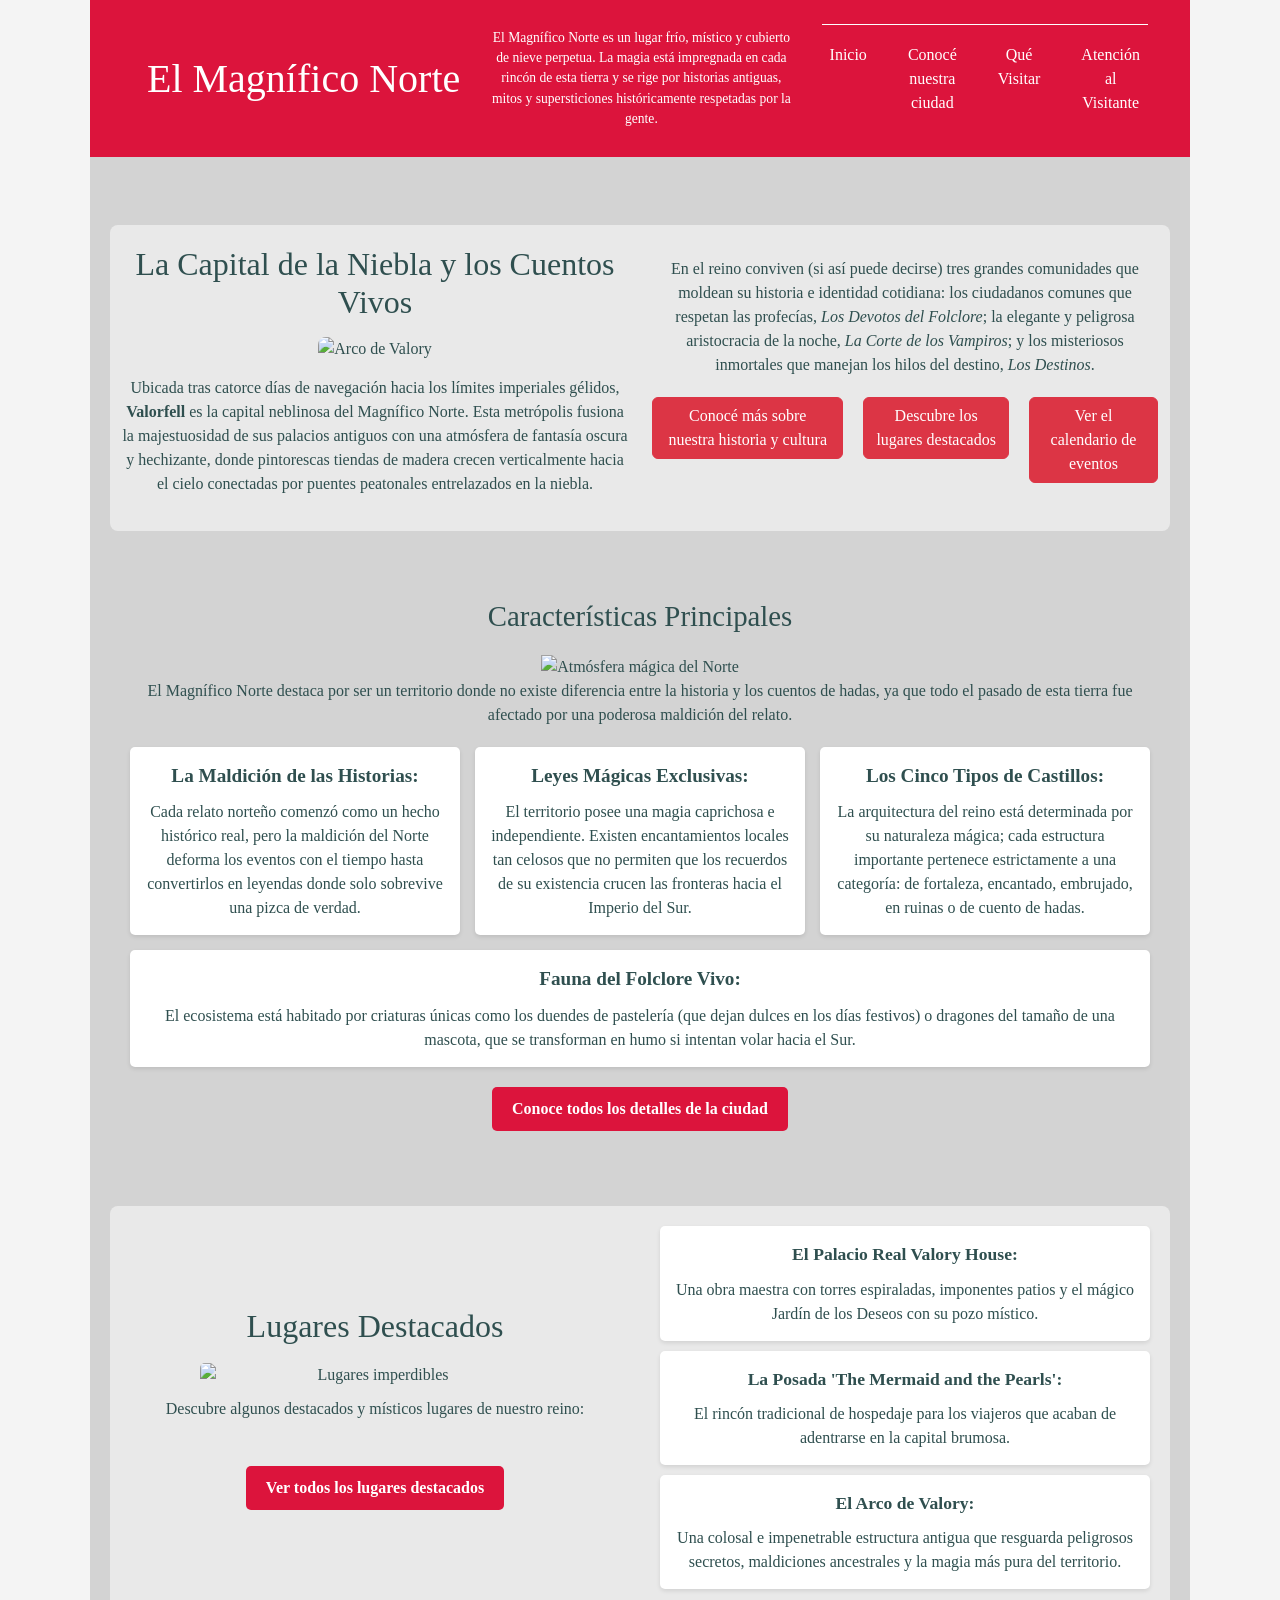
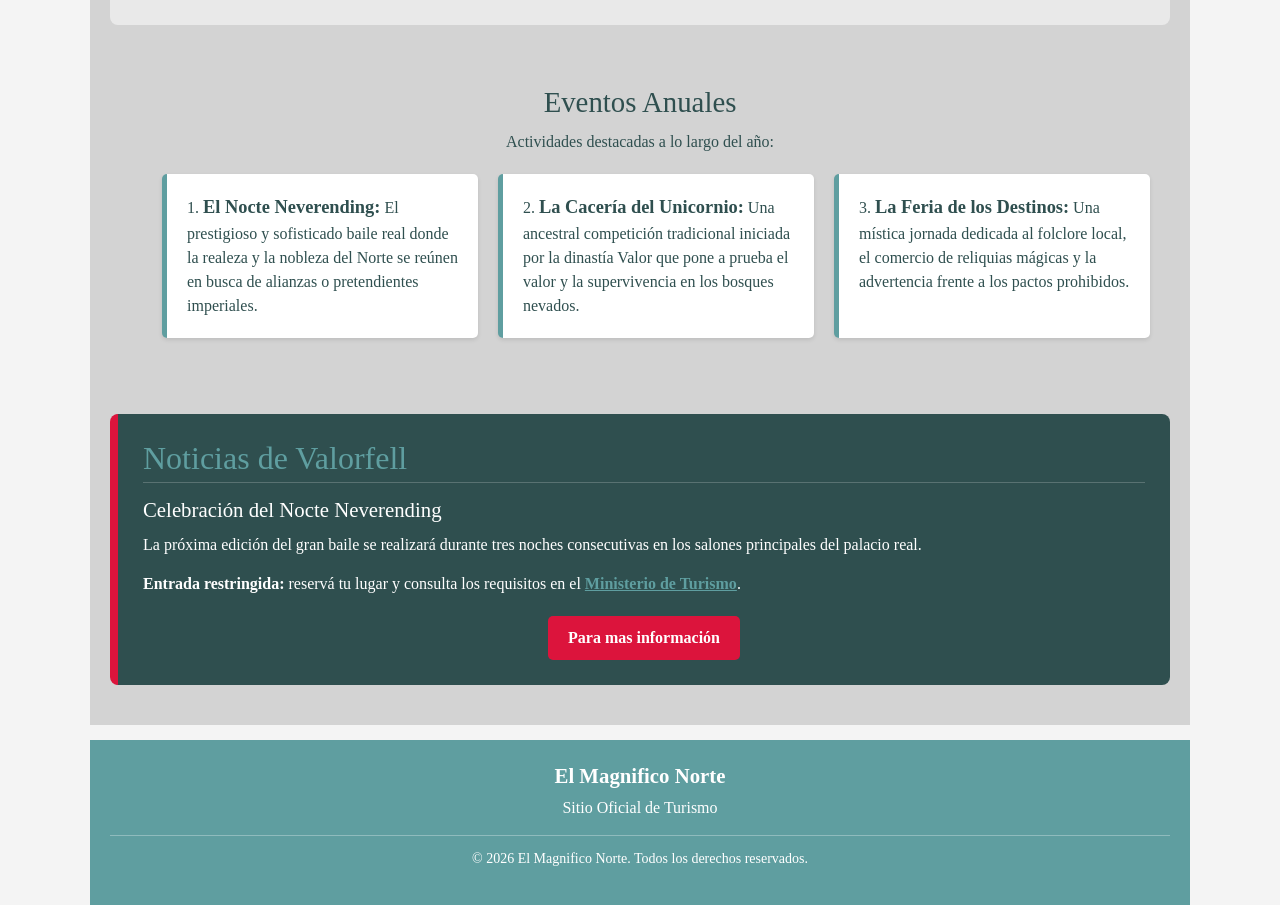
==== commit 896d2fa1: "agregado de componentes de bootstrap. use los componentes card y button." ====
--- a/index.html
+++ b/index.html
@@ -84,9 +84,9 @@
                         <p>En el reino conviven (si así puede decirse) tres grandes comunidades que moldean su historia e identidad cotidiana: los ciudadanos comunes que respetan las profecías, <em>Los Devotos del Folclore</em>; la elegante y peligrosa aristocracia de la noche, <em>La Corte de los Vampiros</em>; y los misteriosos inmortales que manejan los hilos del destino, <em>Los Destinos</em>.</p>
                         
                         <div class="botones">
-                            <p><a href="#caracteristicas" class="boton">Conocé más sobre nuestra historia y cultura</a></p>
-                            <p><a href="#lugares" class="boton">Descubre los lugares destacados</a></p>
-                            <p><a href="#eventos" class="boton">Ver el calendario de eventos</a></p>
+                            <p><a href="#caracteristicas" class="btn btn-danger">Conocé más sobre nuestra historia y cultura</a></p>
+                            <p><a href="#lugares" class="btn btn-danger">Descubre los lugares destacados</a></p>
+                            <p><a href="#eventos" class="btn btn-danger">Ver el calendario de eventos</a></p>
                         </div>
                     </div>
                 </div>
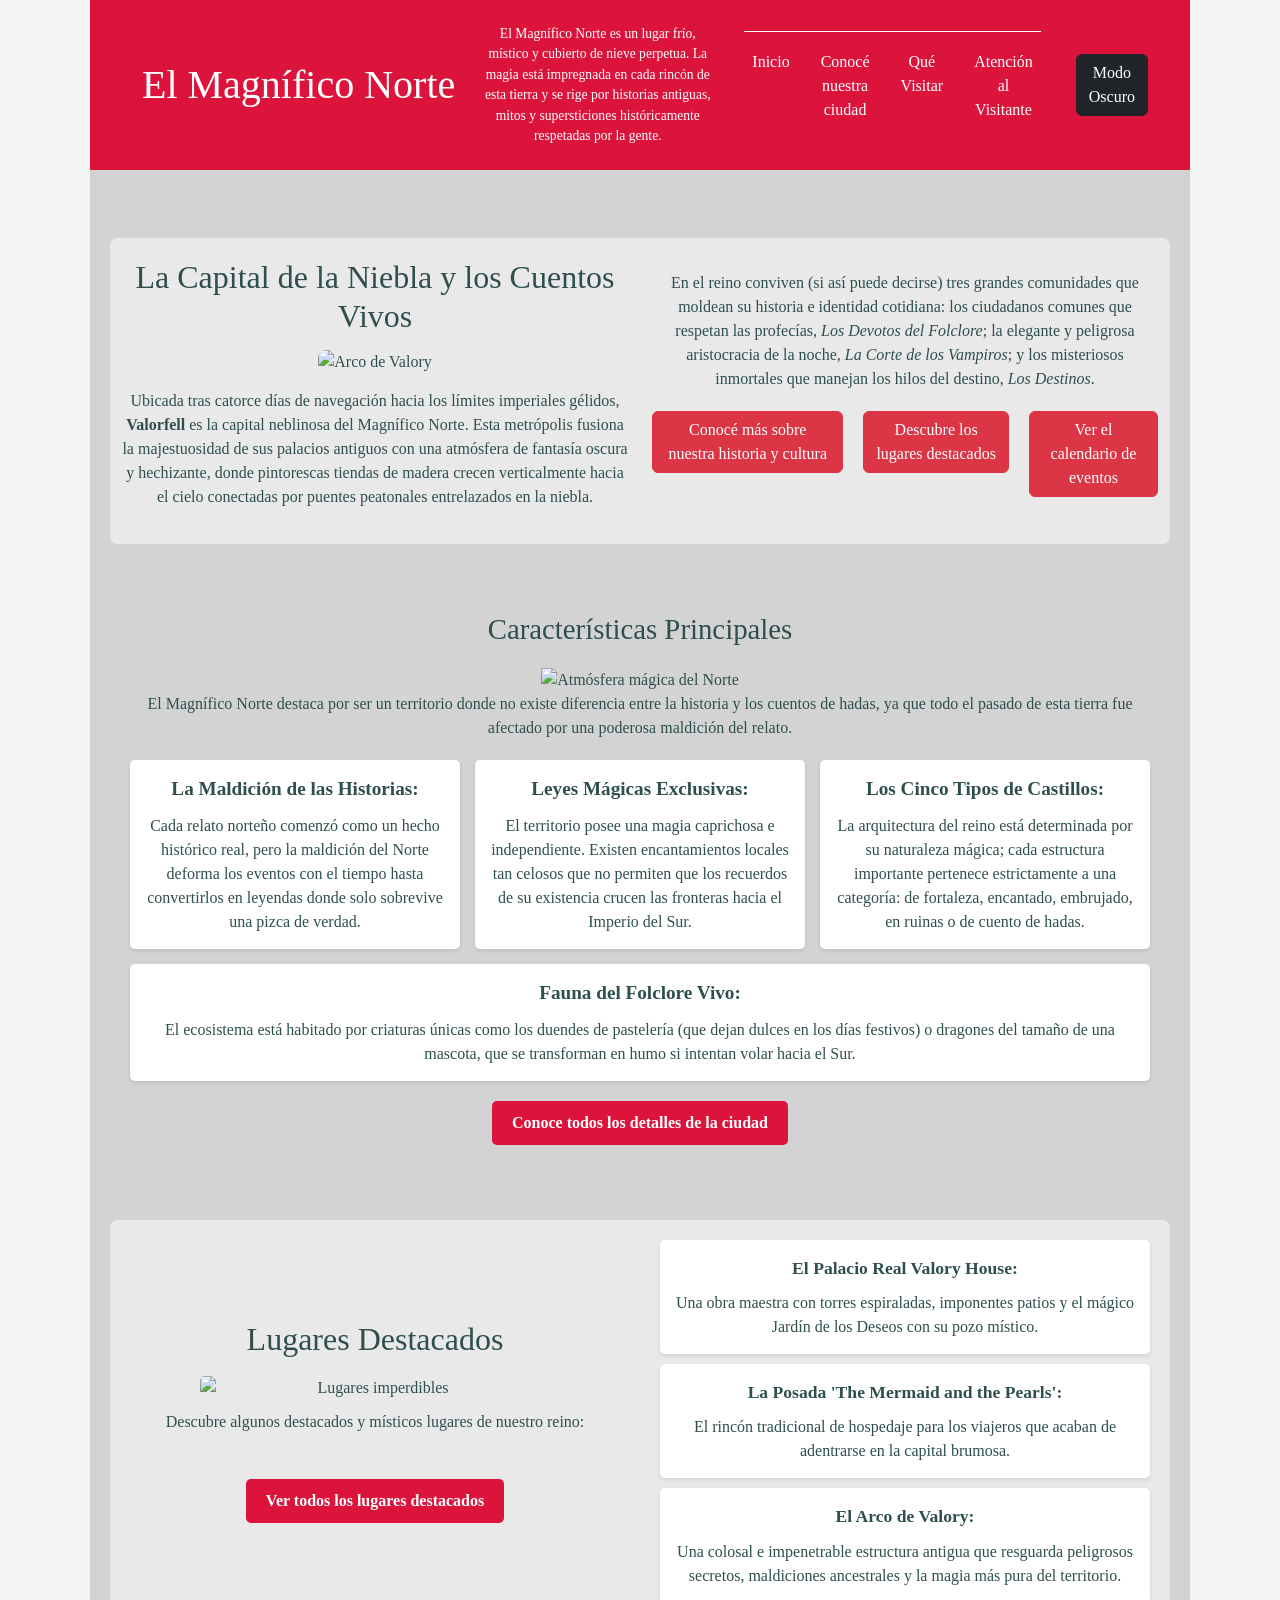
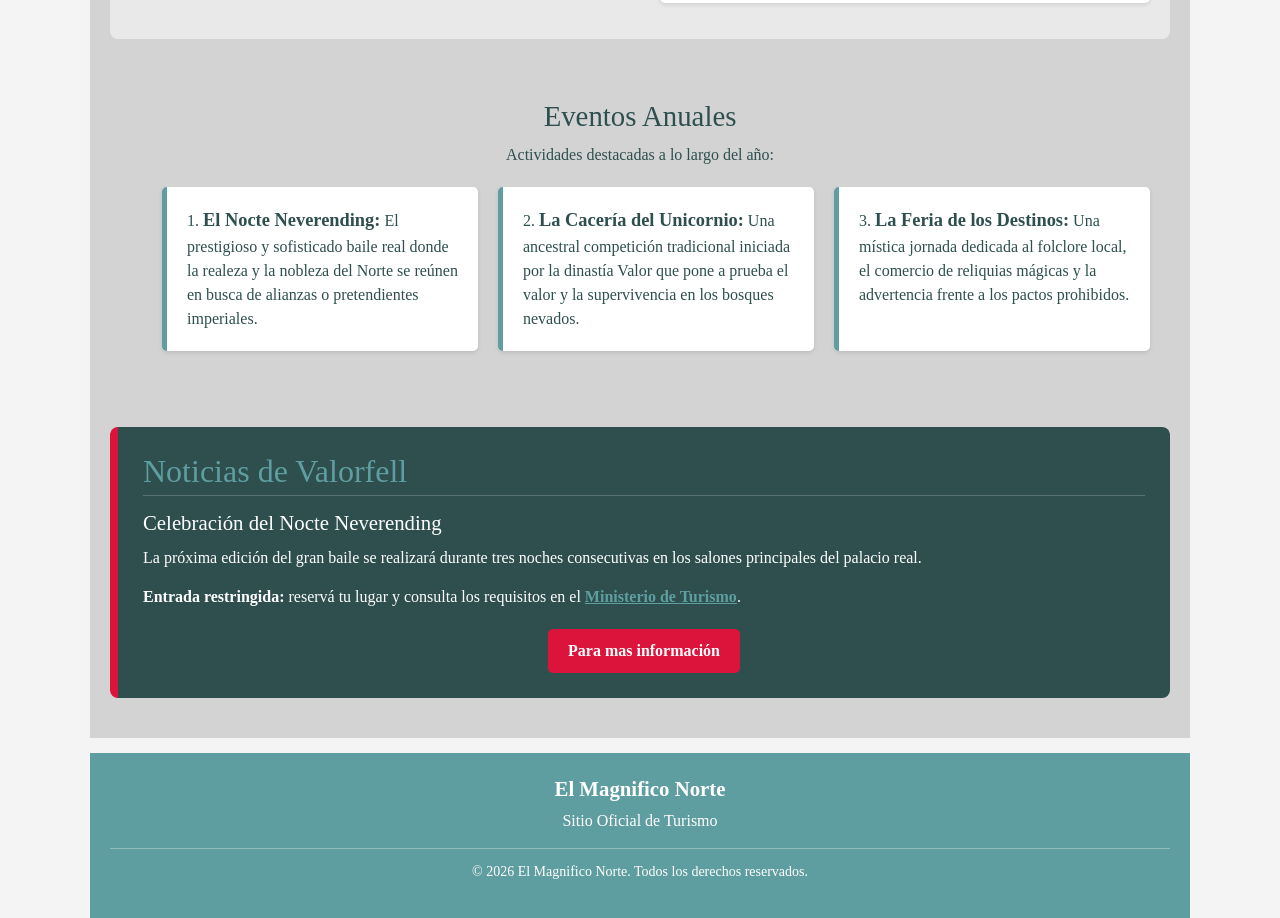
==== commit 339b026b: "implementacion del modo oscuro con js y adaptacion del css." ====
--- a/index.html
+++ b/index.html
@@ -6,6 +6,7 @@
     <title>El Magnífico Norte</title>
 
     <link href="https://cdn.jsdelivr.net/npm/bootstrap@5.3.3/dist/css/bootstrap.min.css" rel="stylesheet">
+    <script src="JS/main.js" defer></script>
     <link rel="stylesheet" href="CSS/estilo.css">
     <link rel="preconnect" href="https://fonts.googleapis.com">
     <link rel="preconnect" href="https://fonts.gstatic.com" crossorigin>
@@ -52,6 +53,9 @@
                         <a class="nav-link" href="contacto.html">Atención al Visitante</a>
                     </li>
                 </ul>
+
+                <!--boton de modo oscuro-->
+                <button id="btn-modo" class="btn btn-dark">Modo Oscuro</button> 
             </div>
         </nav>
     </header>
--- a/CSS/estilo.css
+++ b/CSS/estilo.css
@@ -1,3 +1,5 @@
+/*CONFIG BASE Y VARIABLES*/
+
 /*selector universal*/
 * {
     box-sizing: border-box;
@@ -24,18 +26,23 @@
     background-color: #f4f4f4;
 }
 
-/*css generico para los párrafos y secciones*/
+/*css generico para los párrafos*/
 p {
     margin-bottom: 15px;
 }
 
+
+/*CONFIG DE ESTRUCTURA Y COMPONENTES*/
+
+/*css para secciones*/
 section {
     margin-bottom: 40px;
     padding: 20px;
 }
 
+/*css para secciones con id*/
 section[id] {
-    scroll-margin-top: 160px; 
+    scroll-margin-top: 160px;  /*evita que el contenido se oculte detrás del header fijo*/
 }
 
 /*css para el header y navbar (contenedores principales)*/
@@ -67,18 +74,18 @@
     list-style: none;
     display: flex;
     justify-content: center;
-    gap: 25px;
+    gap: 15px;
     padding: 10px 0;
     border-top: 1px solid white;
-}
-
+    margin-right: 25px;
+}
 
 nav a {
     text-decoration: none;
     color: white !important;
     font-weight: bold;
     font-size: 1.1em;
-    padding: 8px 15px;
+    padding: 8px 10px;
     border-radius: 5px;
     transition: background-color 0.3s, color 0.3s;
 }
@@ -88,6 +95,10 @@
     color: var(--color-primario);
 }
 
+/*css para el botón de modo oscuro*/
+#btn-modo {
+    margin-left: 10px !important;
+}
 
 /*css para el contenido principal*/
 main {
@@ -96,7 +107,7 @@
     padding: 20px;
 }
 
-/* Para los botones */
+/* css para los botones */
 .botones {
     display: flex;
     justify-content: center;
@@ -360,4 +371,90 @@
     margin-top: 10px;
     padding-top: 10px;
     border-top: 1px solid rgba(255, 255, 255, 0.3);
-}+}
+
+
+/*MODO OSCURO*/
+
+/* css para el body */
+body.oscuro {
+    background-color: #111111;
+    color: whitesmoke;
+}
+
+/* css para el header y navbar */
+body.oscuro header,  
+body.oscuro .navbar {
+    background-color: #111111 !important;
+    color: whitesmoke !important;
+    border-bottom: 1px solid #444;
+}
+
+/* css para el footer */
+body.oscuro footer,
+body.oscuro .sitio-footer {
+    background-color: #111111 !important;
+    color: whitesmoke !important;
+    border-top: 1px solid #444;
+}
+
+/* css para bloques generales, secciones, cards y listas */
+body.oscuro section,
+body.oscuro .container,
+body.oscuro .lugares-info,
+body.oscuro article,
+body.oscuro aside,
+body.oscuro .card,
+body.oscuro #caracteristicas article,
+body.oscuro #barrios article,
+body.oscuro #comunidad article,
+body.oscuro .lugar,
+body.oscuro .caracteristicas-lista li,
+body.oscuro .lugares-lista li,
+body.oscuro #eventos ol li,
+body.oscuro #datos-clave,
+body.oscuro #costumbres ul,
+body.oscuro #costumbres li,
+body.oscuro #costumbres div {
+    background-color: #2c3034 !important;
+    color: whitesmoke !important;
+    border: 1px solid #444 !important;
+}
+
+/* css para los textos, titulos y elementos internos */
+body.oscuro h1, 
+body.oscuro h2, 
+body.oscuro h3, 
+body.oscuro h4, 
+body.oscuro p, 
+body.oscuro li, 
+body.oscuro strong, 
+body.oscuro em,
+body.oscuro .card p,
+body.oscuro .card h3,
+body.oscuro .card h4,
+body.oscuro .caracteristicas-lista li strong,
+body.oscuro #eventos ol li strong {
+    color: whitesmoke !important;
+}
+
+/* css para los botones */
+body.oscuro .botones a,
+body.oscuro .botones .btn,
+body.oscuro section .btn,
+body.oscuro .boton {
+    background-color: #232527 !important;
+    border-color: #444 !important;
+    color: whitesmoke !important;
+    transition: background-color 0.3s ease, border-color 0.3s ease;
+}
+
+/* css para el hoovereado de botones */
+body.oscuro .botones a:hover,
+body.oscuro .botones .btn:hover,
+body.oscuro section .btn:hover,
+body.oscuro .boton:hover {
+    background-color: darkred !important;
+    border-color: #5c0000 !important;
+    color: whitesmoke !important;
+}
